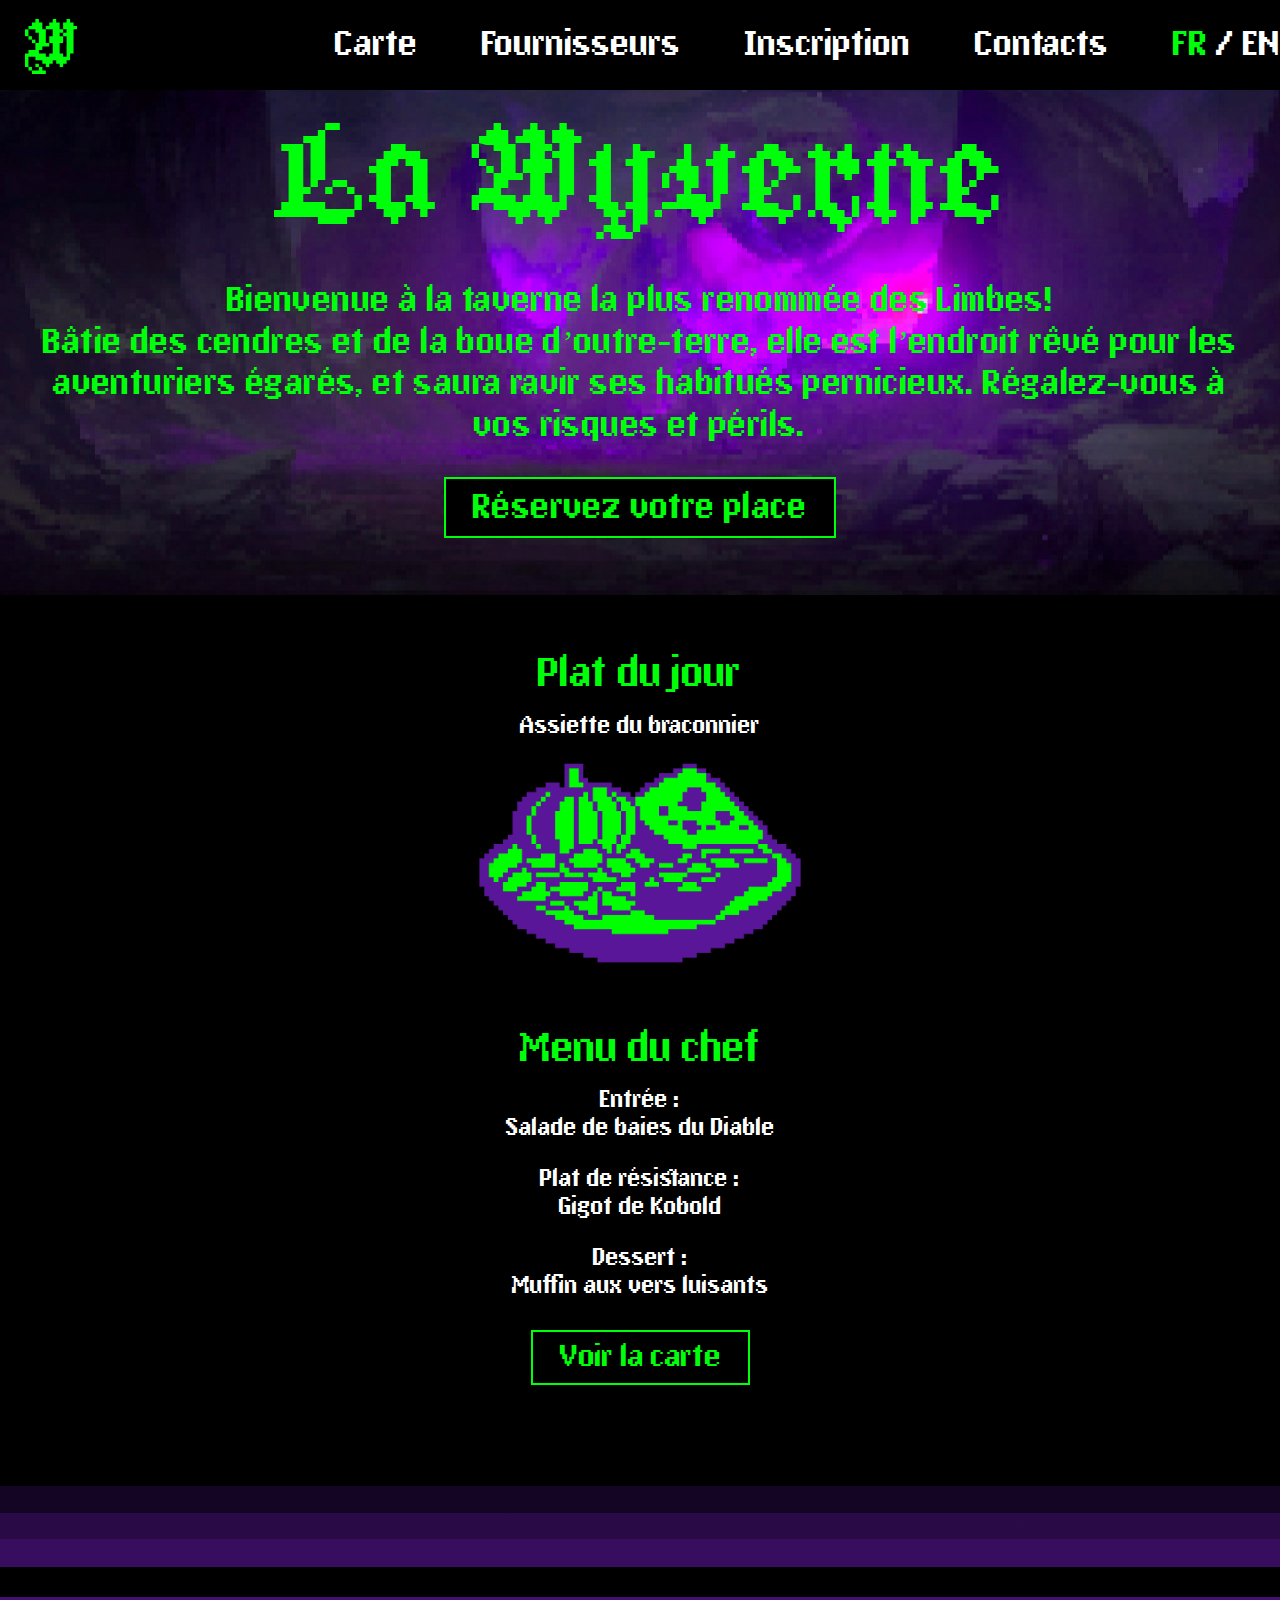
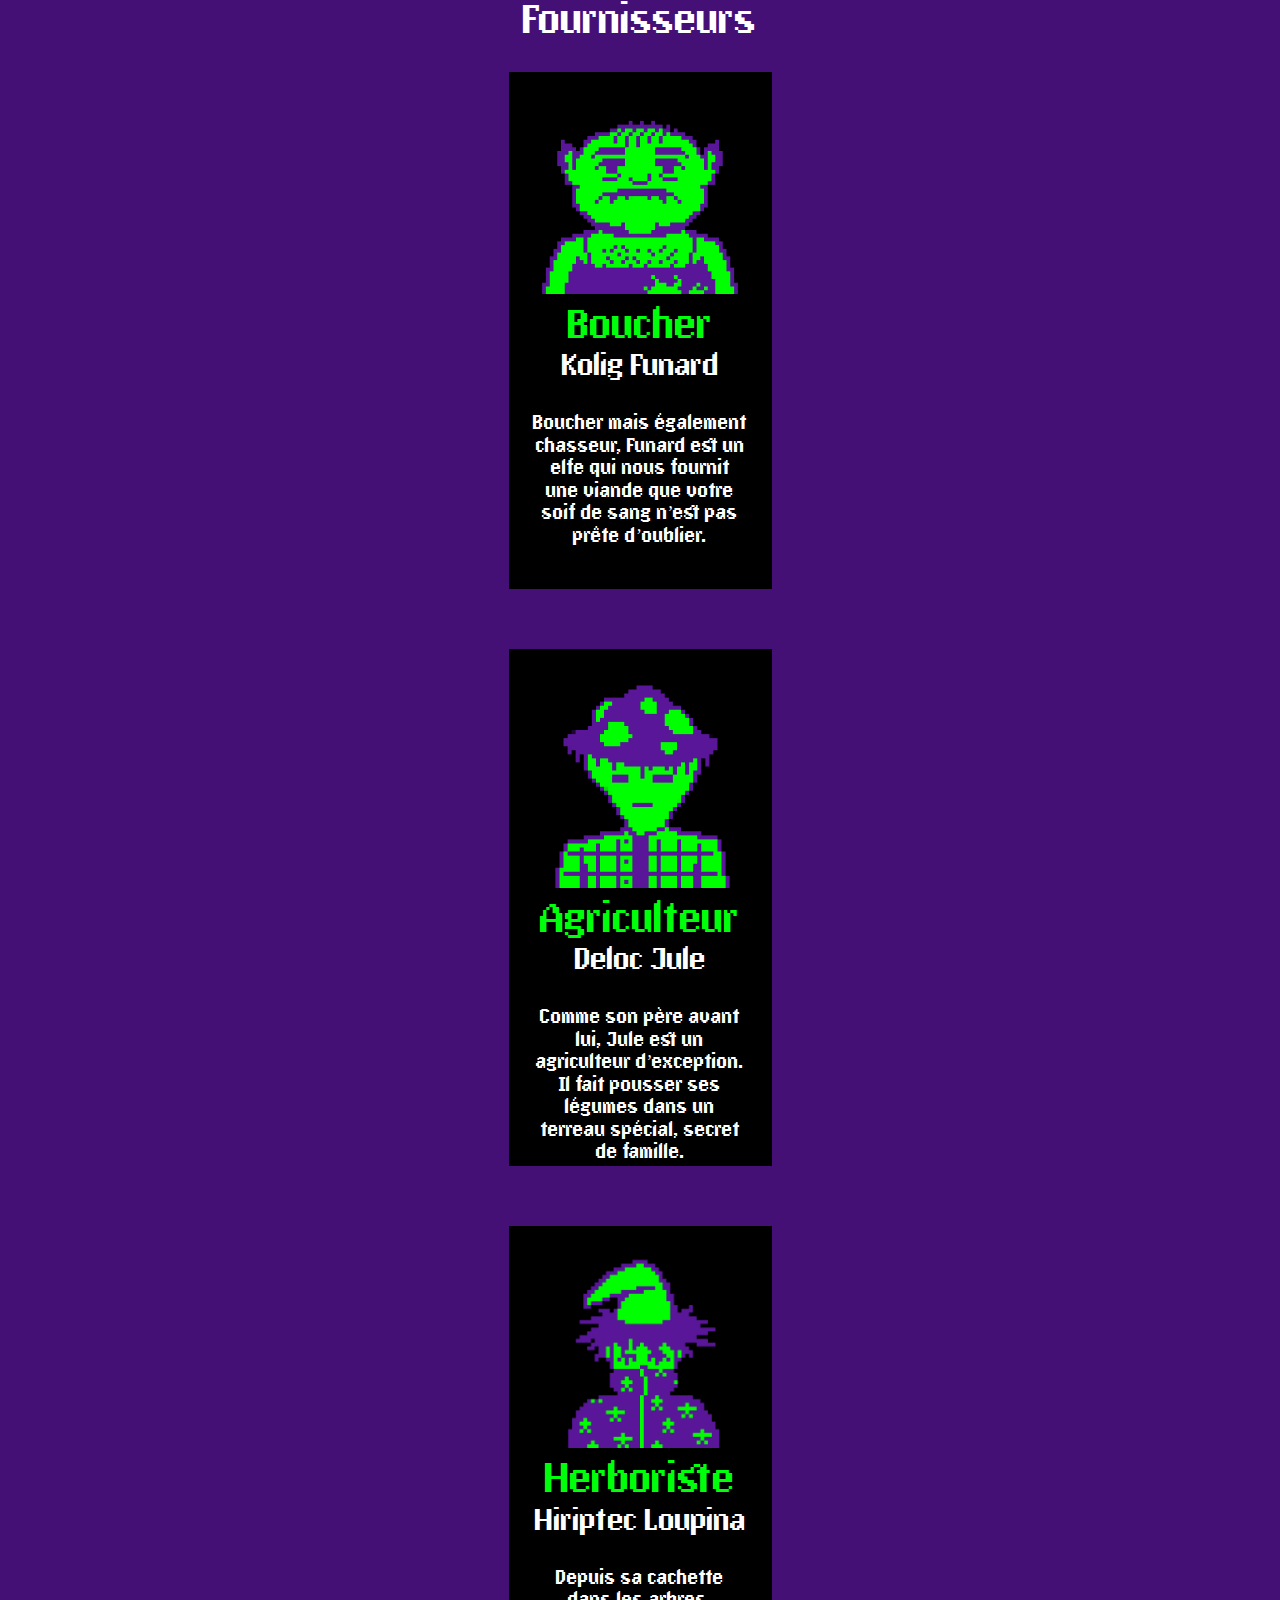
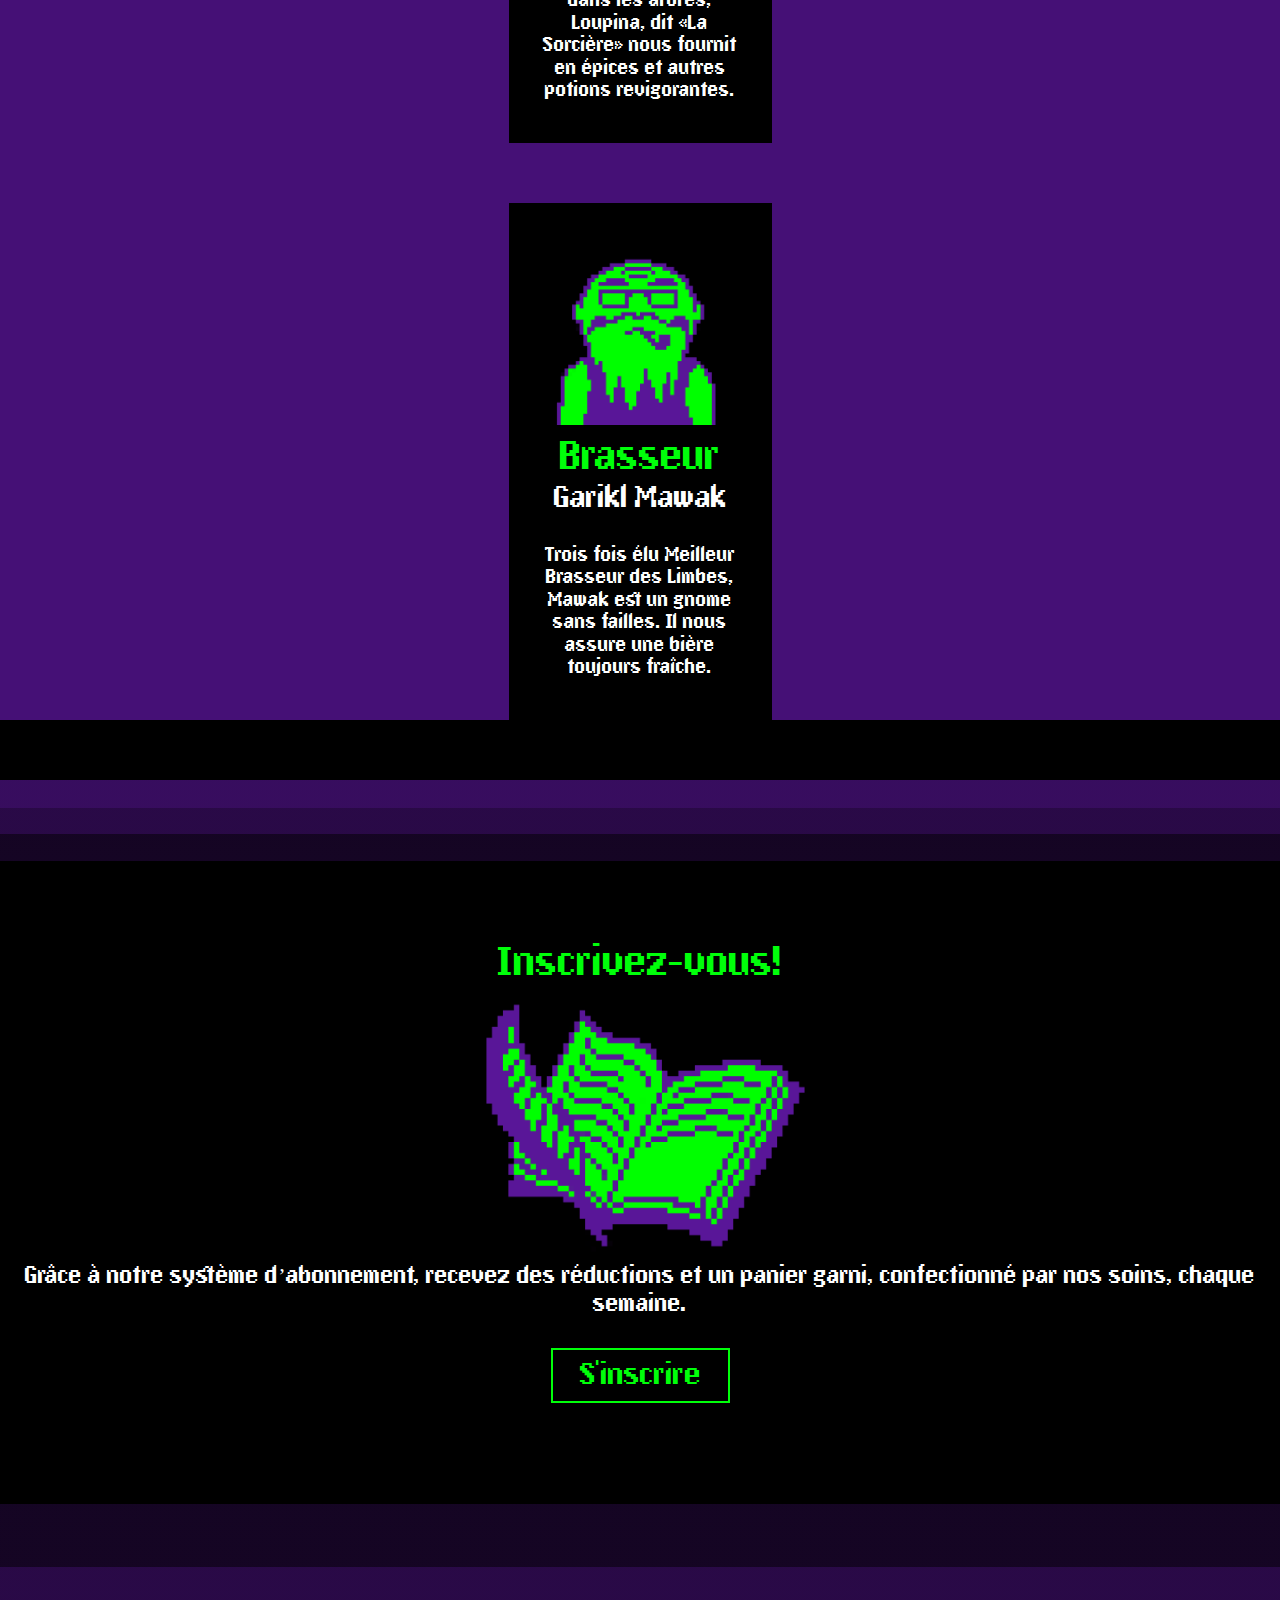
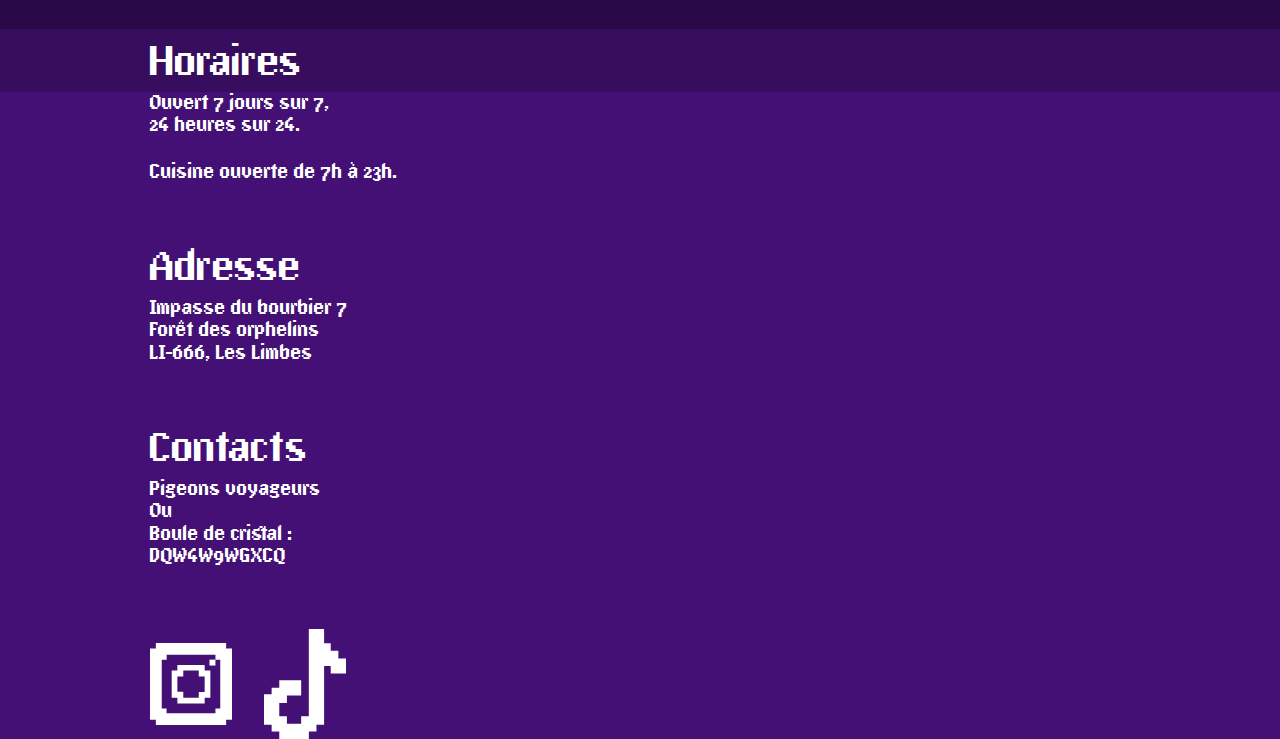
==== index.html @ 4283d89a "Burger menu fonctionnel" ====
<!DOCTYPE html>
<html>
  <head>
    <meta charset="utf-8" />
    <title>La Wyverne</title>
    <link rel="icon" type="image/x-icon" href="img/favicon.png" />
    <meta name="viewport" content="width=device-width, initial-scale=1.0" />
    <link rel="stylesheet" href="css/bootstrap-grid.css" />
    <link rel="stylesheet" href="css/main.css" />
  </head>
  <body>
    <header>
      <div class="bg-nav">
        <div class="container">
          <div class="row">
            <nav>
              <div class="col-12">
                <div class="navbar">
                  <a href=""
                    ><img src="img/logo-wyverne.svg" alt="Logo de La Wyverne"
                  /></a>
                  <div class="nav-desktop">
                    <a class="nav-button" href="#menu">Carte</a>
                    <a class="nav-button" href="#suppliers">Fournisseurs</a>
                    <a class="nav-button" href="#subscription">Inscription</a>
                    <a class="nav-button" href="#contacts">Contacts</a>
                    <p>
                      <a class="language language-fr" href="">FR</a> /
                      <a class="language language-en" href="">EN</a>
                    </p>
                  </div>
                  <div class="burger">
                    <img class="img img-menu" src="img/menu.svg" alt="Menu" />
                  </div>
                  <div class="filter">
                    <div class="menu">
                      <ul>
                        <li><a href="#menu">Carte</a></li>
                        <li><a href="#suppliers">Fournisseurs</a></li>
                        <li><a href="#subscription">Inscription</a></li>
                        <li><a href="#contacts">Contacts</a></li>
                        <li>
                          <p>
                            <a class="language language-fr" href="">FR</a> /
                            <a class="language language-en" href="">EN</a>
                          </p>
                        </li>
                      </ul>
                    </div>
                  </div>
                </div>
              </div>
            </nav>
          </div>
        </div>
      </div>
      <div class="bg-header">
        <div class="container">
          <div class="row">
            <div class="col-12">
              <div class="titlebox">
                <h1>La Wyverne</h1>
                <p>
                  Bienvenue à la taverne la plus renommée des Limbes!<br />
                  Bâtie des cendres et de la boue d’outre-terre, elle est
                  l’endroit rêvé pour les aventuriers égarés, et saura ravir ses
                  habitués pernicieux. Régalez-vous à vos risques et périls.
                </p>
                <div class="button">
                  <p>Réservez votre place</p>
                </div>
              </div>
            </div>
          </div>
        </div>
      </div>
    </header>
    <main>
      <div class="container">
        <div class="row" id="menu">
          <div class="col-12 col-md-6">
            <div class="article article-daily">
              <h2>Plat du jour</h2>
              <p>Assiette du braconnier</p>
              <img src="img/daily-dish.png" alt="Plat du jour" />
            </div>
          </div>
          <div class="col-12 col-md-6">
            <div class="article article-menu">
              <h2>Menu du chef</h2>
              <p class="p-gap">
                Entrée :<br />
                Salade de baies du Diable
              </p>
              <p class="p-gap">
                Plat de résistance :<br />
                Gigot de Kobold
              </p>
              <p>
                Dessert :<br />
                Muffin aux vers luisants
              </p>
              <div class="button">
                <p>Voir la carte</p>
              </div>
            </div>
          </div>
        </div>
      </div>
      <div class="bg-color-degradee"></div>
      <div class="bg-color">
        <div class="row" id="suppliers">
          <h2>Fournisseurs</h2>
          <div class="col-12 col-md-6 col-lg-3">
            <div class="card">
              <img src="img/butcher.png" alt="Kolig le boucher" />
              <h3>Boucher</h3>
              <p class="name">Kolig Funard</p>
              <p>
                Boucher mais également chasseur, Funard est un elfe qui nous
                fournit une viande que votre soif de sang n’est pas prête
                d’oublier.
              </p>
            </div>
          </div>
          <div class="col-12 col-md-6 col-lg-3">
            <div class="card">
              <img src="img/farmer.png" alt="Deloc l'agriculteur" />
              <h3>Agriculteur</h3>
              <p class="name">Deloc Jule</p>
              <p>
                Comme son père avant lui, Jule est un agriculteur d’exception.
                Il fait pousser ses légumes dans un terreau spécial, secret de
                famille.
              </p>
            </div>
          </div>
          <div class="col-12 col-md-6 col-lg-3">
            <div class="card">
              <img src="img/herbalist.png" alt="Hiriptec l'herboriste" />
              <h3>Herboriste</h3>
              <p class="name">Hiriptec Loupina</p>
              <p>
                Depuis sa cachette dans les arbres, Loupina, dit «La Sorcière»
                nous fournit en épices et autres potions revigorantes.
              </p>
            </div>
          </div>
          <div class="col-12 col-md-6 col-lg-3">
            <div class="card">
              <img src="img/brewer.png" alt="Garikl le brasseur" />
              <h3>Brasseur</h3>
              <p class="name">Garikl Mawak</p>
              <p>
                Trois fois élu Meilleur Brasseur des Limbes, Mawak est un gnome
                sans failles. Il nous assure une bière toujours fraîche.
              </p>
            </div>
          </div>
        </div>
      </div>
      <div class="bg-color-degradee-reversed"></div>
      <div class="container">
        <div class="row" id="subscription">
          <div class="col-12">
            <div class="article article-subscription">
              <h2>Inscrivez-vous!</h2>
              <img src="img/book.png" alt="Livre et plume" />
              <p>
                Grâce à notre système d’abonnement, recevez des réductions et un
                panier garni, confectionné par nos soins, chaque semaine.
              </p>
              <div class="button">
                <p>S'inscrire</p>
              </div>
            </div>
          </div>
        </div>
      </div>
    </main>
    <footer>
      <div class="bg-color">
        <div class="row" id="contacts">
          <div class="col-6 col-md-3">
            <h4>Horaires</h4>
            <p class="p-gap">
              Ouvert 7 jours sur 7,<br />
              24 heures sur 24.
            </p>
            <p>Cuisine ouverte de 7h à 23h.</p>
          </div>
          <div class="col-6 col-md-3">
            <h4>Adresse</h4>
            <p>
              Impasse du bourbier 7<br />
              Forêt des orphelins<br />
              LI-666, Les Limbes
            </p>
          </div>
          <div class="col-6 col-md-3">
            <h4>Contacts</h4>
            <p>
              Pigeons voyageurs<br />
              Ou<br />
              Boule de cristal :<br />
              DQW4W9WGXCQ
            </p>
          </div>
          <div class="col-6 col-md-3">
            <a href="https://www.instagram.com/" target="_blank"
              ><img src="img/logo-insta.svg" alt="Instagram"
            /></a>
            <a href="https://www.tiktok.com/" target="_blank"
              ><img src="img/logo-tiktok.svg" alt="Tiktok"
            /></a>
          </div>
        </div>
      </div>
    </footer>
    <script src="js/main.js"></script>
  </body>
</html>
---- css/main.css ----
:root {
  /* Colors */
  --black-color: #000;
  --white-color: #fff;
  --green-color: #00ff0a;
  --purple-color: #451076;
}

* {
  box-sizing: border-box;
  margin: 0;
  padding: 0;
}

.row + .row {
  margin-top: 16px;
}

/* .row > .col,
.row > [class^="col-"] {
  padding-top: 12px;
  padding-bottom: 12px;
  background-color: rgba(86, 61, 124, 0.15);
  border: 1px solid rgba(86, 61, 124, 0.2);
} */

html {
  font-size: 16px;
  scroll-behavior: smooth;
}

@font-face {
  font-family: "gothicpixelsmedium";
  src: url("../fonts/gothicpixels-webfont.eot");
  src: url("../fonts/gothicpixels-webfont.eot?#iefix")
      format("embedded-opentype"),
    url("../fonts/gothicpixels-webfont.woff2") format("woff2"),
    url("../fonts/gothicpixels-webfont.woff") format("woff"),
    url("../fonts/gothicpixels-webfont.ttf") format("truetype");
  font-weight: normal;
  font-style: normal;
}

@font-face {
  font-family: "pixantiquamedium";
  src: url("../fonts/pixantiqua-webfont.eot");
  src: url("../fonts/pixantiqua-webfont.eot?#iefix") format("embedded-opentype"),
    url("../fonts/pixantiqua-webfont.woff2") format("woff2"),
    url("../fonts/pixantiqua-webfont.woff") format("woff"),
    url("../fonts/pixantiqua-webfont.ttf") format("truetype");
  font-weight: normal;
  font-style: normal;
}

body {
  -webkit-font-smoothing: antialiased;
  -moz-osx-font-smoothing: grayscale;
  text-rendering: optimizeLegibility;

  font-size: 1rem;
  line-height: 1.25;
  color: var(--white-color);
  background-color: var(--black-color);
  font-family: "pixantiquamedium", serif;
  padding-top: 67px;
}

a {
  color: inherit;
}

img,
video {
  max-inline-size: 100%;
  block-size: auto;
  vertical-align: middle;
}

.bg-nav {
  background-color: var(--black-color);
  position: fixed;
  top: 0;
  left: 0;
  right: 0;
}

.navbar {
  display: flex;
  flex-flow: row nowrap;
  justify-content: space-between;
  max-height: 94px;
}

nav img {
  height: 50px;
  margin: 19px 25px 14px;
}

.img-menu {
  height: 42px;
}

.nav-desktop {
  display: flex;
  justify-content: space-between;
  margin: 0 0 0 30px;
  padding: 27px 0 0;
}

@media (max-width: 992px) {
  .nav-desktop {
    display: none;
  }
}

.nav-desktop a,
p {
  text-decoration: none;
  font-size: 24px;
}

@media (min-width: 1200px) {
  nav img {
    height: 55px;
  }

  .nav-desktop {
    padding: 25px 0;
  }

  .nav-desktop a,
  p {
    text-decoration: none;
    font-size: 25px;
  }
}

@media (min-width: 1200px) {
  .nav-desktop a,
  p {
    text-decoration: none;
    font-size: 32px;
  }
}

.nav-button {
  margin: 0 64px 0 0;
}

.language-fr {
  color: var(--green-color);
}

.burger {
  position: fixed;
  right: 30px;
}

.burger:hover {
  cursor: pointer;
}

.filter {
  position: fixed;
  top: 0;
  right: 0;
  bottom: 0;
  left: 0;
  width: 100%;
  background-color: rgba(0, 0, 0, 0);
  display: none;
}

.filter.is-active {
  background-color: rgba(0, 0, 0, 0.4);
  display: block;
}

.menu {
  position: fixed;
  top: 30px;
  right: 30px;
  bottom: 350px;
  left: 30px;
  margin: auto;
  padding: 50px 30px 0;
  background: var(--black-color);
  opacity: 0;
  pointer-events: none;
  transition: opacity 0.15s;
  text-align: center;
  width: 300px;
  height: 350px;
  border: 2px solid var(--white-color);
  z-index: 1;
}

.menu.is-active {
  opacity: 1;
  pointer-events: auto;
}

.menu a {
  font-size: 20px;
  text-decoration: none;
}

ul {
  list-style: none;
}

li {
  margin: 20px 0;
}

@media (min-width: 768px) {
  .menu {
    padding: 35px 30px 0;
    width: 400px;
    height: 350px;
  }

  .menu a {
    font-size: 25px;
    text-decoration: none;
  }
}

.bg-header {
  background-image: url(../img/bg-header.jpg);
  background-repeat: no-repeat;
  background-size: cover;
  background-position: center;
}

.titlebox {
  padding: 42px 0 57px;
}

h1 {
  font-family: "gothicpixelsmedium", serif;
  text-align: center;
  font-size: 52px;
  color: var(--green-color);
  font-weight: 500;
}

@media (min-width: 992px) {
  .img-menu {
    display: none;
  }

  h1 {
    font-size: 78px;
  }

  .filter {
    opacity: 0;
  }
}

.titlebox p {
  text-align: center;
  font-size: 16px;
  color: var(--green-color);
  line-height: 130%;
  letter-spacing: 0.4px;
  margin: 25px 34px 30px;
}

.button {
  border: 2px solid var(--green-color);
  background: var(--black-color);
  max-width: fit-content;
  margin: auto;
  padding: 7px 16px;
}

.button p {
  color: var(--green-color);
  font-size: 18px;
  text-align: center;
  margin: 0;
}

main {
  background-color: var(--black-color);
}

h2 {
  text-align: center;
  color: var(--green-color);
  font-size: 22px;
  font-weight: 500;
  margin: 55px 0 15px;
}

main p {
  text-align: center;
  color: var(--white-color);
  font-size: 16px;
}

.p-gap {
  margin: 0 0 22px;
}

main img {
  max-width: 229px;
}

.article {
  display: flex;
  flex-flow: column nowrap;
  align-items: center;
}

.article img {
  margin: 16px 0 0;
}

.article .button {
  margin: 30px 0 101px;
}

@media (min-width: 1200px) {
  main p {
    font-size: 30px;
  }

  .p-gap {
    margin: 0 0 30px;
  }

  .article img {
    max-width: 421px;
  }

  .button {
    padding: 10px 30px;
  }

  .button p {
    font-size: 35px;
  }
}

@media (min-width: 992px) {
  main p {
    font-size: 22px;
  }

  .titlebox p {
    font-size: 24px;
  }

  .p-gap {
    margin: 0 0 24px;
  }

  .article img {
    max-width: 340px;
  }

  .button {
    padding: 8px 27px;
  }

  .button p {
    font-size: 28px;
  }

  h2 {
    font-size: 29px;
  }
}

.bg-color {
  background-color: var(--purple-color);
  padding: 0 52px 0;
}

.bg-color-degradee {
  height: 81px;
  background: rgb(69, 16, 118);
  background: linear-gradient(
    180deg,
    rgba(69, 16, 118, 0.30434782608695654) 0%,
    rgba(69, 16, 118, 0.29977116704805495) 33%,
    rgba(69, 16, 118, 0.6018306636155606) 33%,
    rgba(69, 16, 118, 0.5995423340961099) 66%,
    rgba(69, 16, 118, 0.7986270022883295) 66%,
    rgba(69, 16, 118, 0.8009153318077803) 100%
  );
}

.bg-color-degradee-reversed {
  height: 81px;
  background: rgb(69, 16, 118);
  background: linear-gradient(
    0deg,
    rgba(69, 16, 118, 0.30434782608695654) 0%,
    rgba(69, 16, 118, 0.29977116704805495) 33%,
    rgba(69, 16, 118, 0.6018306636155606) 33%,
    rgba(69, 16, 118, 0.5995423340961099) 66%,
    rgba(69, 16, 118, 0.7986270022883295) 66%,
    rgba(69, 16, 118, 0.8009153318077803) 100%
  );
}

.bg-color h2 {
  color: var(--white-color);
  margin: 30px 0 27px;
}

@media (min-width: 1200px) {
  h1 {
    font-size: 117px;
  }

  .titlebox p {
    font-size: 32px;
  }

  h2 {
    font-size: 38px;
  }
}

h3 {
  color: var(--green-color);
  font-size: 26px;
  font-weight: 500;
  margin: 8px 0 0;
}

.card {
  background-color: var(--black-color);
  display: flex;
  flex-flow: column nowrap;
  align-items: center;
  padding: 0 35px 30px;
  margin: auto;
  margin-bottom: 60px;
  width: 286px;
  height: 363px;
  height: calc(100% - 60px);
}

.card img {
  max-width: 172px;
}

.card p {
  font-size: 13px;
  margin: 8px 0 0;
}

.card .name {
  font-size: 22px;
}

@media (min-width: 992px) {
  .card {
    width: 232px;
    height: 478px;
    padding: 0 24px 30px;
  }

  .card img {
    max-width: 192px;
  }

  .card p {
    font-size: 16px;
  }

  h3 {
    font-size: 32px;
  }

  .card .name {
    font-size: 24px;
    margin: 0 0 10px;
  }
}

@media (min-width: 1200px) {
  .card {
    width: 263px;
    height: 517px;
    padding: 0 24px 30px;
  }

  .card img {
    max-width: 218px;
  }

  .card p {
    font-size: 18px;
  }

  h3 {
    font-size: 38px;
  }

  .card .name {
    font-size: 28px;
    margin: 0 0 20px;
  }
}

.article-subscription h2 {
  margin: 78px 0 8px;
}

.article-subscription img {
  margin: 0 0 6px;
}

.article-subscription {
  padding: 0 25px 0;
}

footer .bg-color {
  background: rgb(69, 16, 118);
  background: linear-gradient(
    180deg,
    rgba(69, 16, 118, 0.3) 0%,
    rgba(69, 16, 118, 0.3) 7.5%,
    rgba(69, 16, 118, 0.6) 7.5%,
    rgba(69, 16, 118, 0.6) 15%,
    rgba(69, 16, 118, 0.8) 15%,
    rgba(69, 16, 118, 0.8) 22.5%,
    rgba(69, 16, 118, 1) 22.5%,
    rgba(69, 16, 118, 1) 100%
  );
  padding: 135px 25px 0;
}

h4 {
  font-size: 22px;
  font-weight: 500;
  margin: 0 0 5px;
}

footer p {
  font-size: 13px;
  margin: 0 0 61px;
}

footer img {
  max-width: 50px;
  margin: 0 22px 0 0;
}

@media (min-width: 992px) {
  h4 {
    font-size: 26px;
  }

  footer p {
    font-size: 16px;
  }

  footer img {
    max-width: 65px;
  }

  footer .bg-color {
    padding: 135px 80px 0 120px;
  }
}

@media (min-width: 1200px) {
  h4 {
    font-size: 38px;
  }

  footer p {
    font-size: 18px;
  }

  footer img {
    max-width: 82px;
    margin: 0 28px 0 0;
  }

  footer .bg-color {
    padding: 135px 80px 0 150px;
  }
}
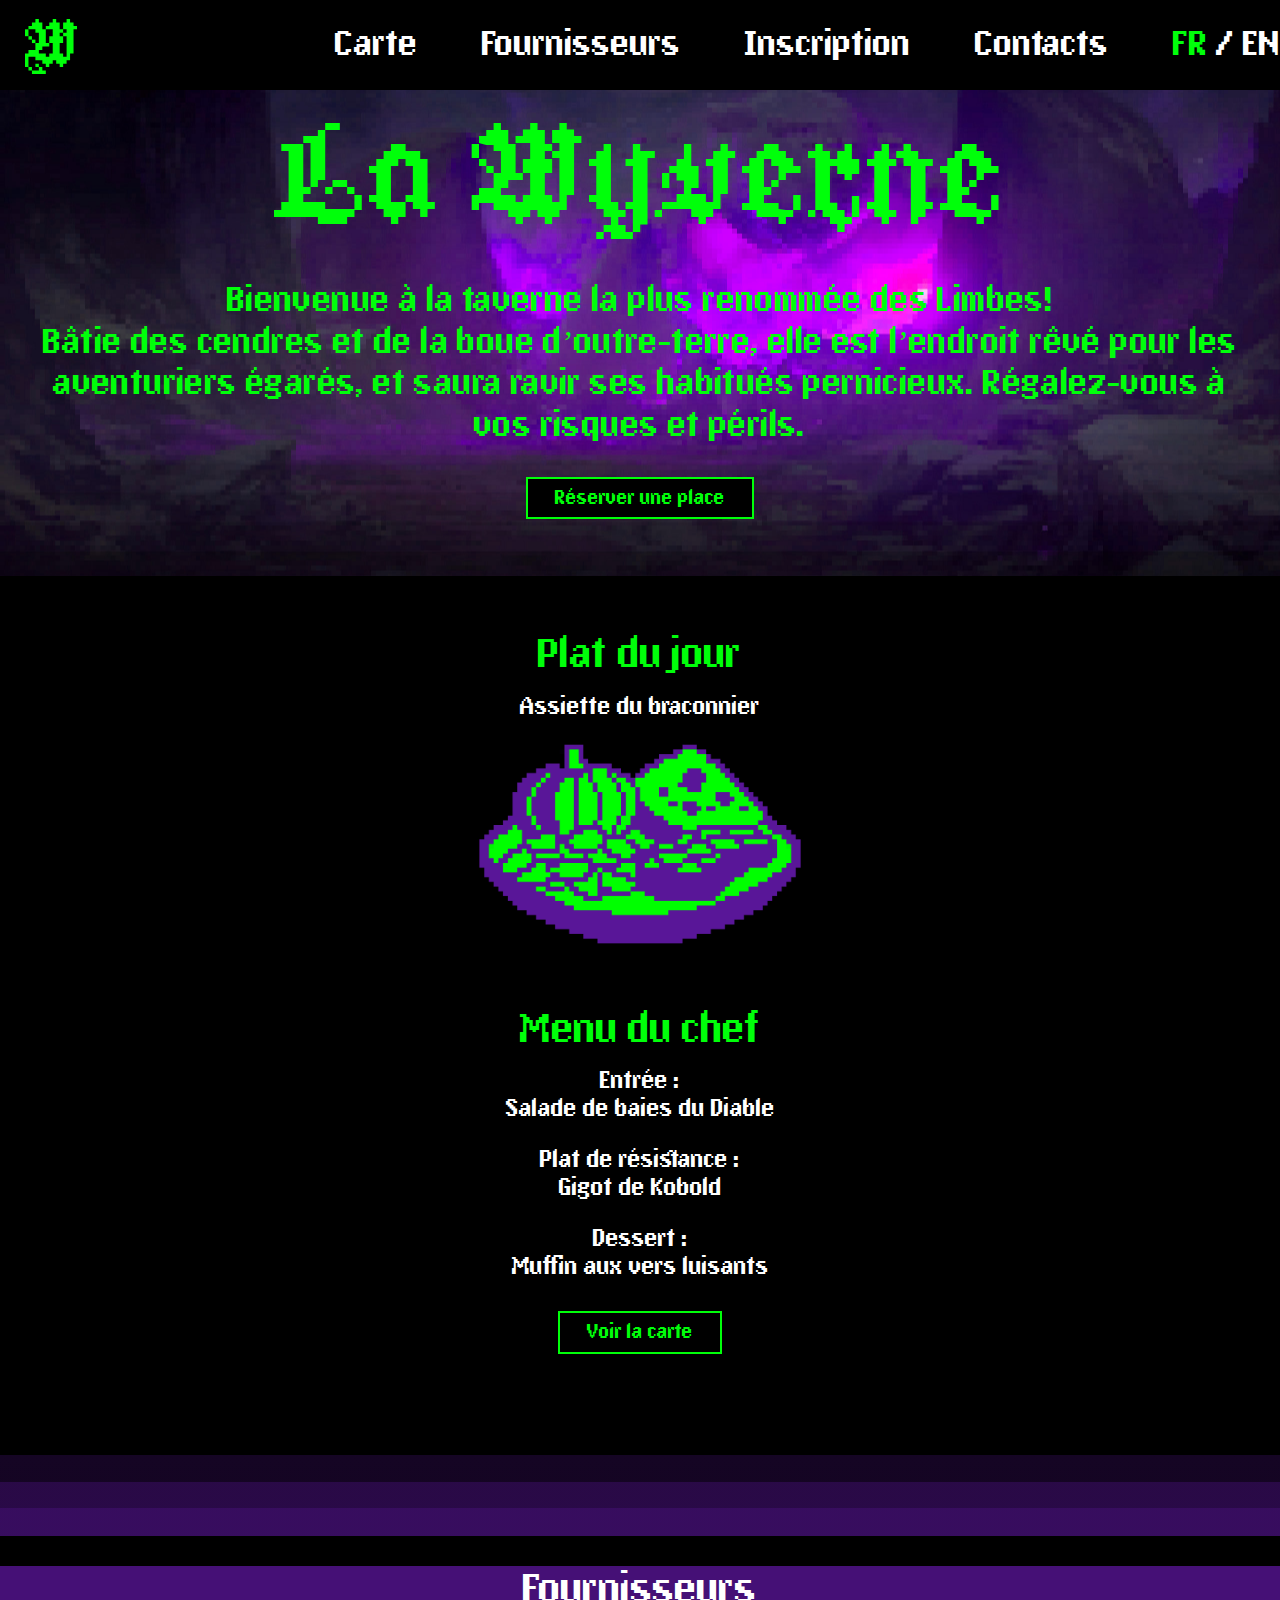
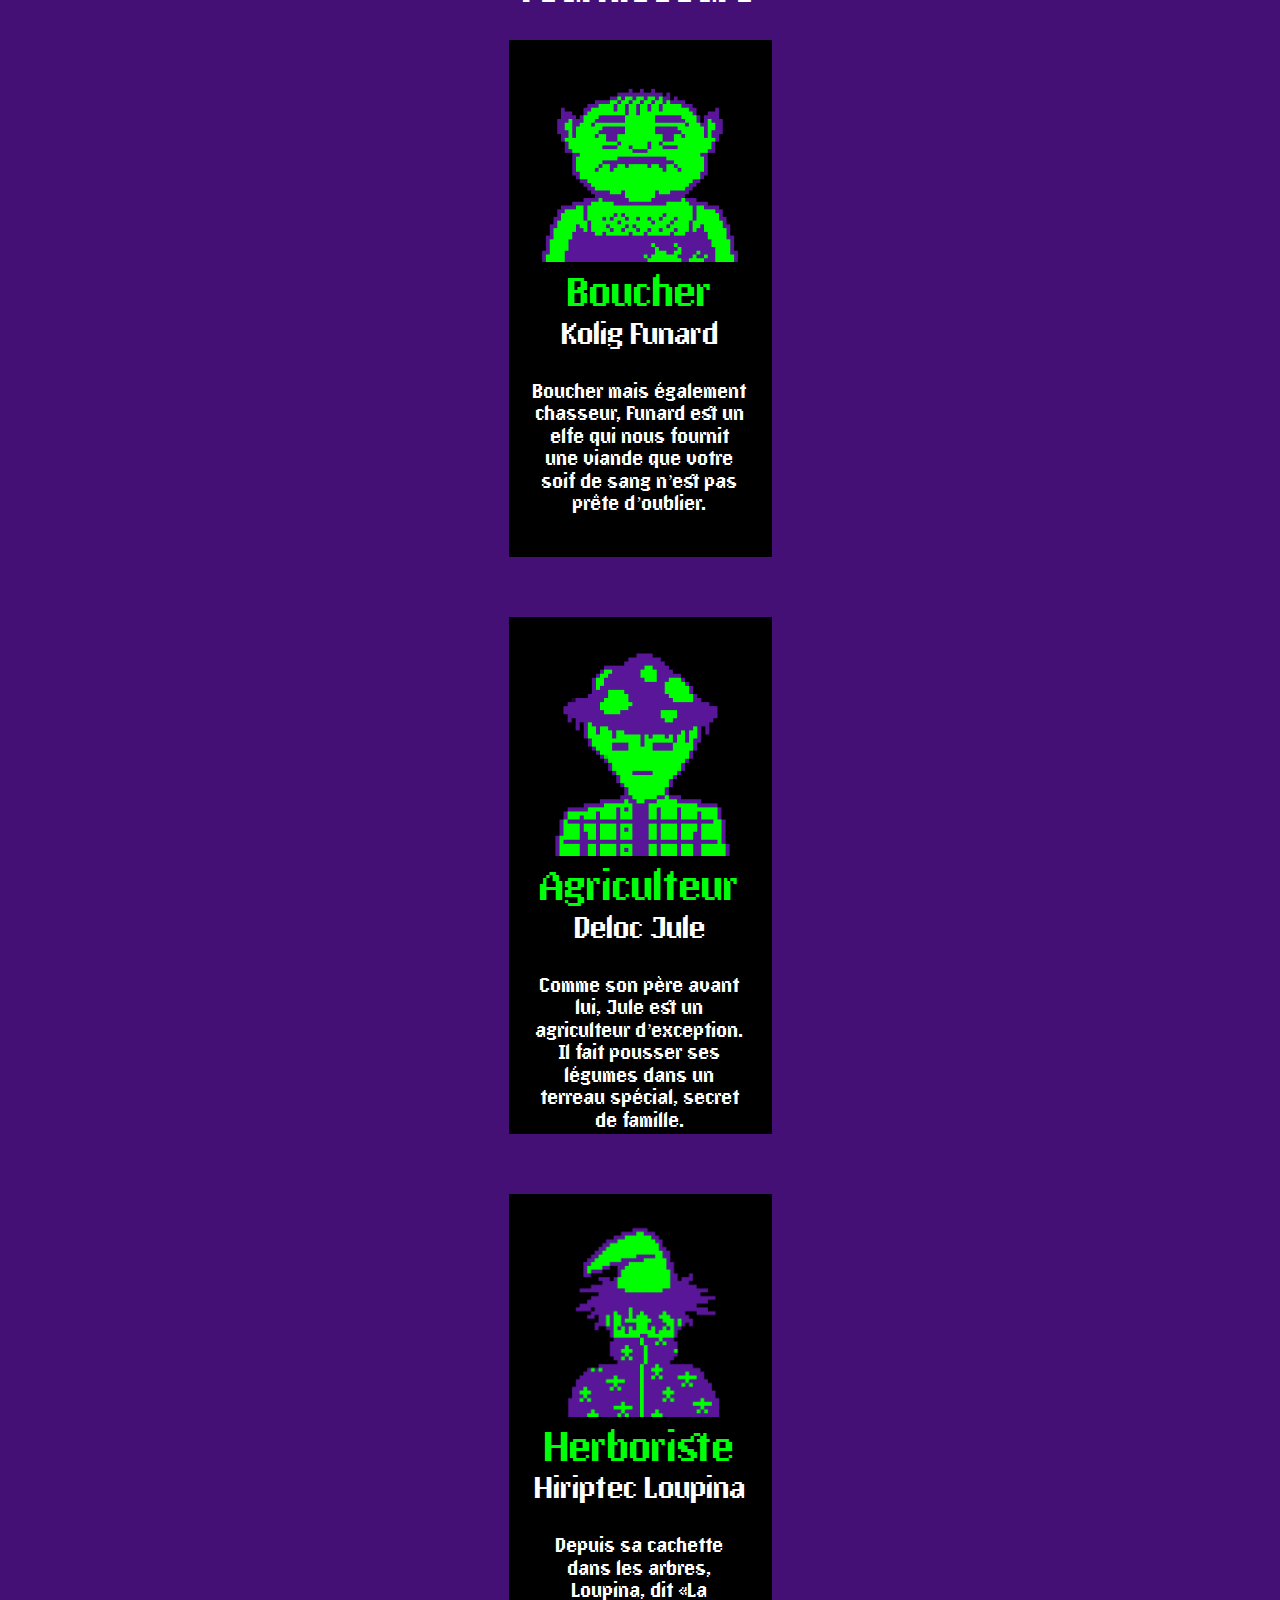
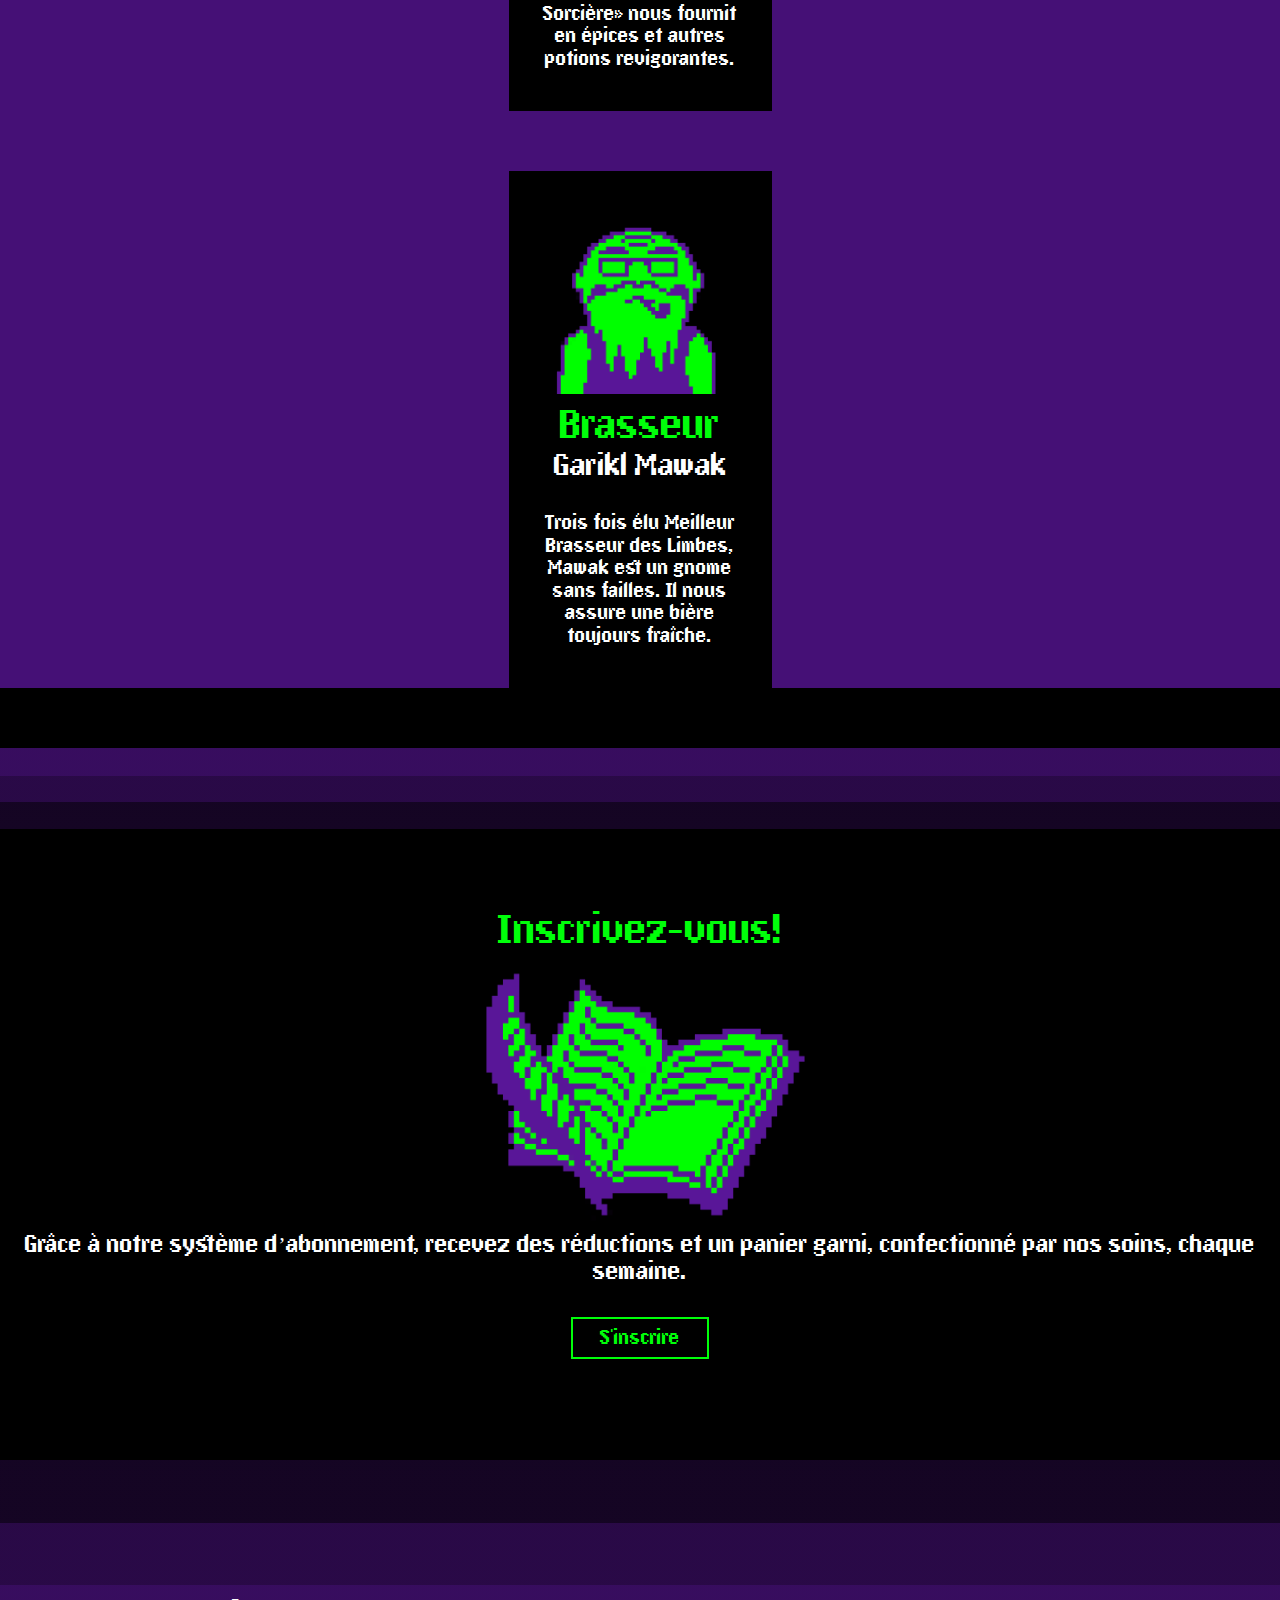
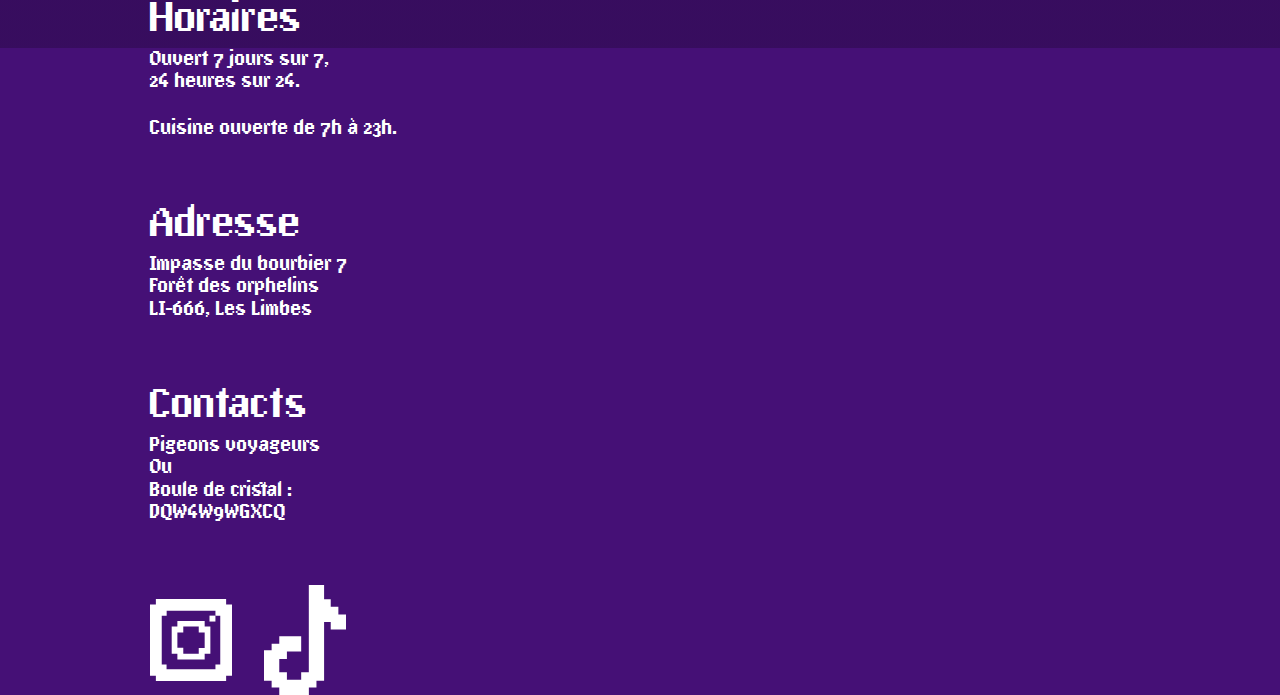
==== commit 283cd3c9: "page de maintenance" ====
--- a/index.html
+++ b/index.html
@@ -25,8 +25,10 @@
                     <a class="nav-button" href="#subscription">Inscription</a>
                     <a class="nav-button" href="#contacts">Contacts</a>
                     <p>
-                      <a class="language language-fr" href="">FR</a> /
-                      <a class="language language-en" href="">EN</a>
+                      <a class="language language-fr" href="index.html">FR</a> /
+                      <a class="language language-en" href="index-en.html"
+                        >EN</a
+                      >
                     </p>
                   </div>
                   <div class="burger">
@@ -41,8 +43,13 @@
                         <li><a href="#contacts">Contacts</a></li>
                         <li>
                           <p>
-                            <a class="language language-fr" href="">FR</a> /
-                            <a class="language language-en" href="">EN</a>
+                            <a class="language language-fr" href="index.html"
+                              >FR</a
+                            >
+                            /
+                            <a class="language language-en" href="index-en.html"
+                              >EN</a
+                            >
                           </p>
                         </li>
                       </ul>
@@ -66,9 +73,7 @@
                   l’endroit rêvé pour les aventuriers égarés, et saura ravir ses
                   habitués pernicieux. Régalez-vous à vos risques et périls.
                 </p>
-                <div class="button">
-                  <p>Réservez votre place</p>
-                </div>
+                <a href="maintenance.html" class="button">Réserver une place</a>
               </div>
             </div>
           </div>
@@ -100,9 +105,7 @@
                 Dessert :<br />
                 Muffin aux vers luisants
               </p>
-              <div class="button">
-                <p>Voir la carte</p>
-              </div>
+              <a href="maintenance.html" class="button">Voir la carte</a>
             </div>
           </div>
         </div>
@@ -170,9 +173,7 @@
                 Grâce à notre système d’abonnement, recevez des réductions et un
                 panier garni, confectionné par nos soins, chaque semaine.
               </p>
-              <div class="button">
-                <p>S'inscrire</p>
-              </div>
+              <a href="maintenance.html" class="button">S'inscrire</a>
             </div>
           </div>
         </div>
--- a/css/main.css
+++ b/css/main.css
@@ -180,7 +180,7 @@
   position: fixed;
   top: 30px;
   right: 30px;
-  bottom: 350px;
+  bottom: 200px;
   left: 30px;
   margin: auto;
   padding: 50px 30px 0;
@@ -203,6 +203,11 @@
 .menu a {
   font-size: 20px;
   text-decoration: none;
+  display: block;
+}
+
+.menu .language {
+  display: inline;
 }
 
 ul {
@@ -274,13 +279,11 @@
   max-width: fit-content;
   margin: auto;
   padding: 7px 16px;
-}
-
-.button p {
   color: var(--green-color);
   font-size: 18px;
   text-align: center;
-  margin: 0;
+  display: block;
+  text-decoration: none;
 }
 
 main {
@@ -590,3 +593,18 @@
     padding: 135px 80px 0 150px;
   }
 }
+
+.maintenance {
+  display: flex;
+  flex-direction: column;
+  align-items: center;
+}
+
+.maintenance h2 {
+  color: var(--white-color);
+  margin: 25px 0 30px 0;
+}
+
+.maintenance img {
+  max-width: 130px;
+}
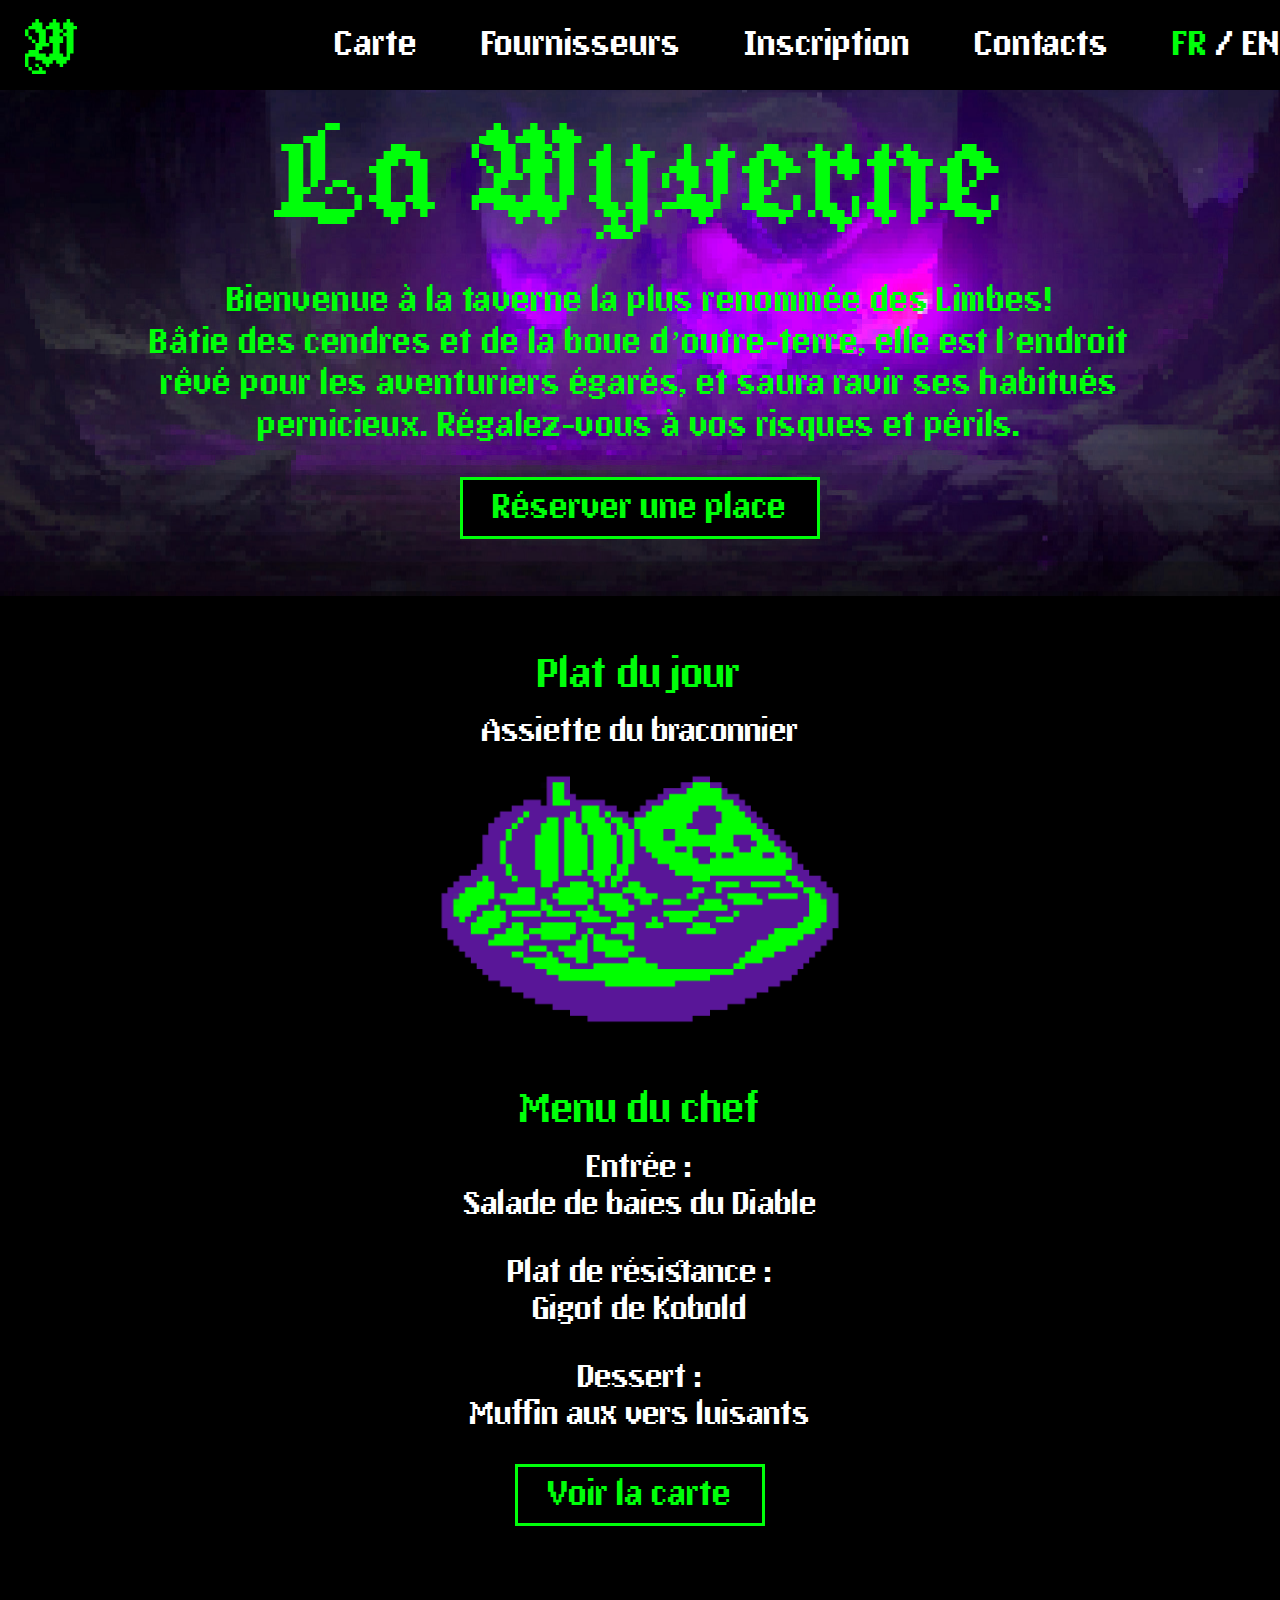
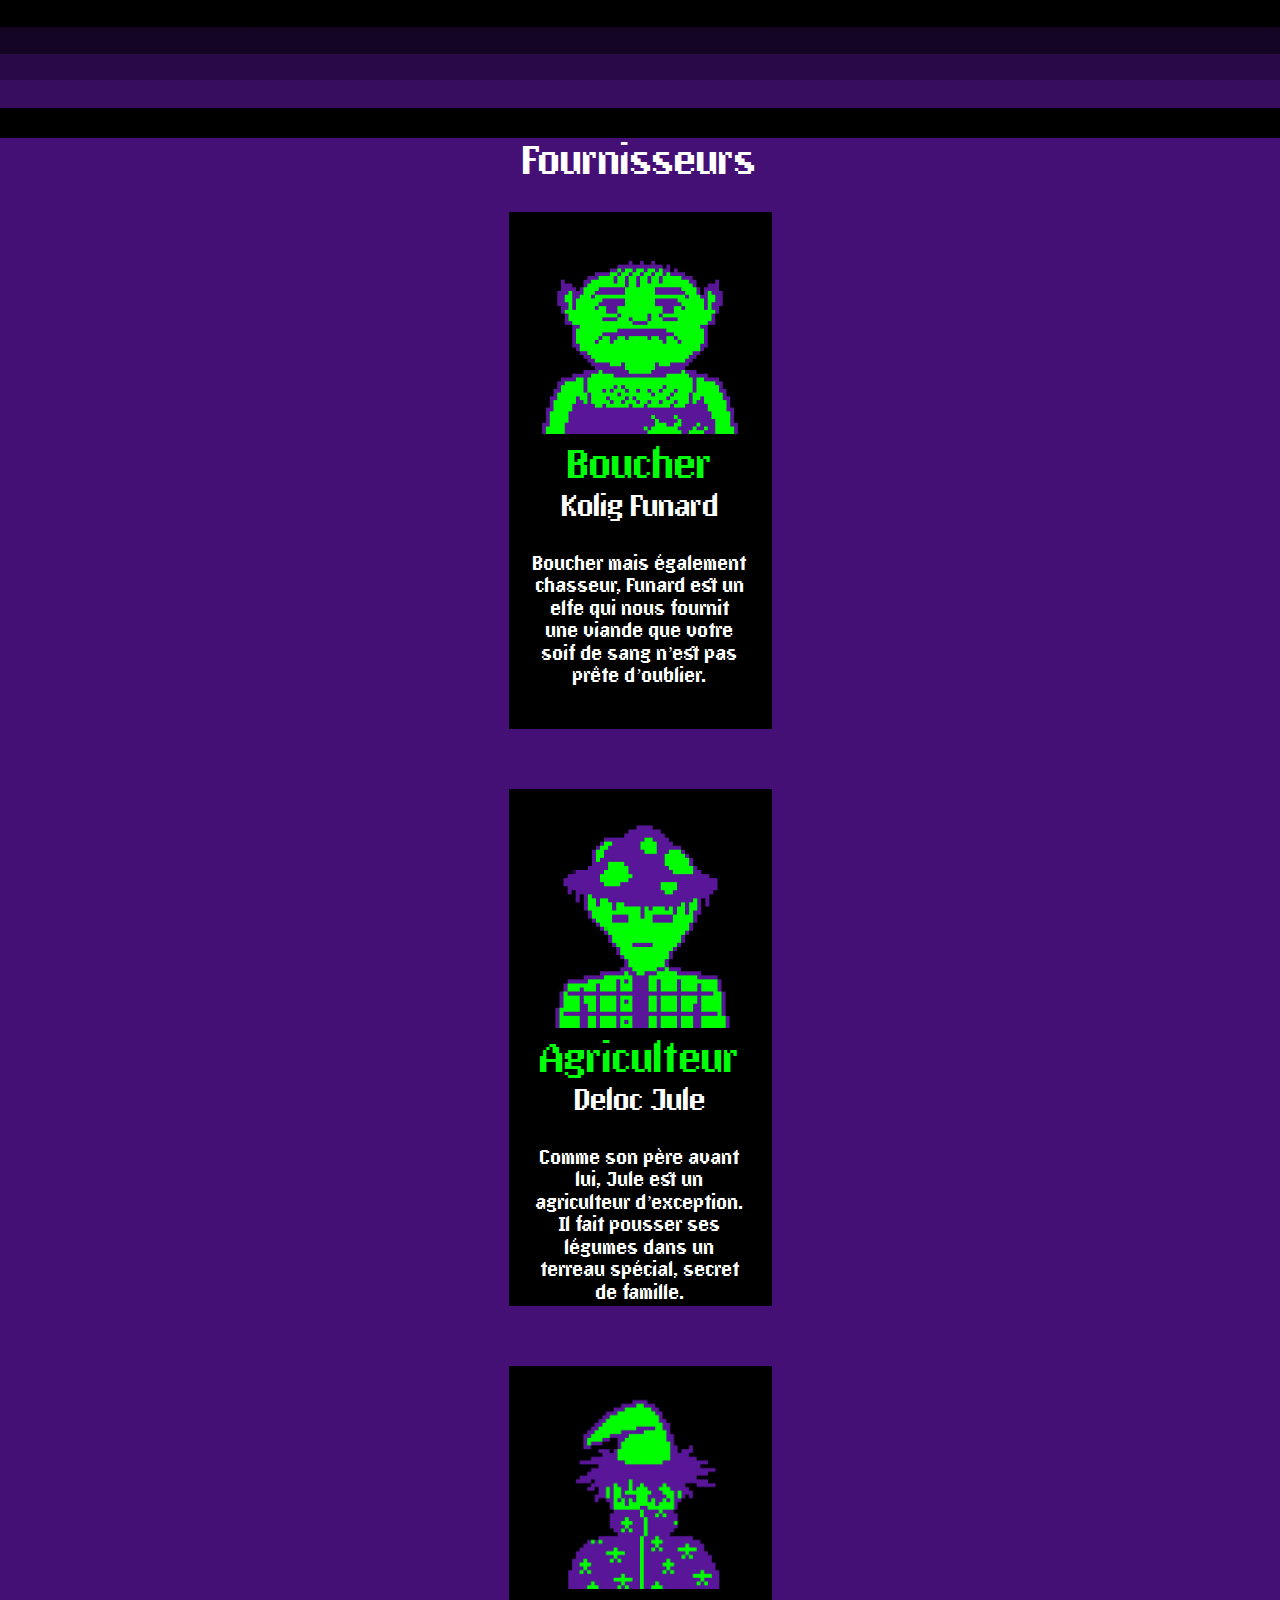
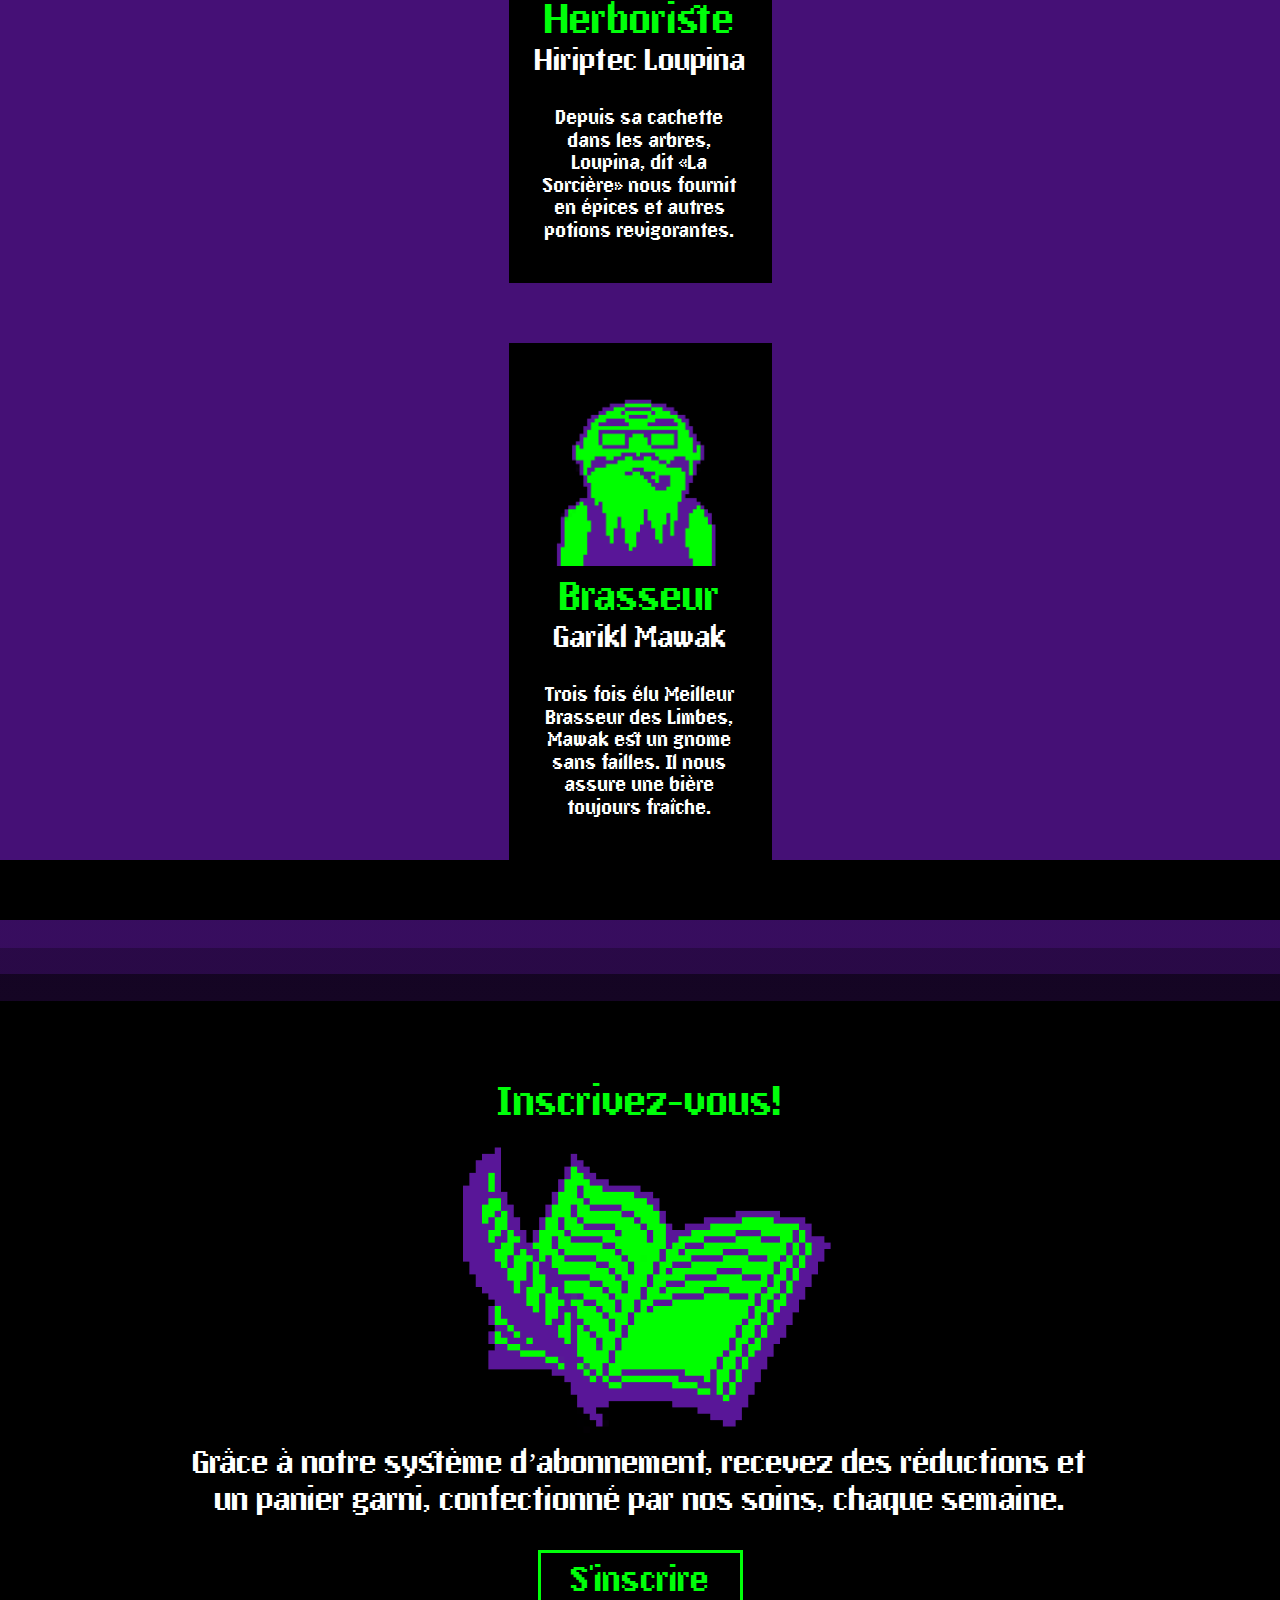
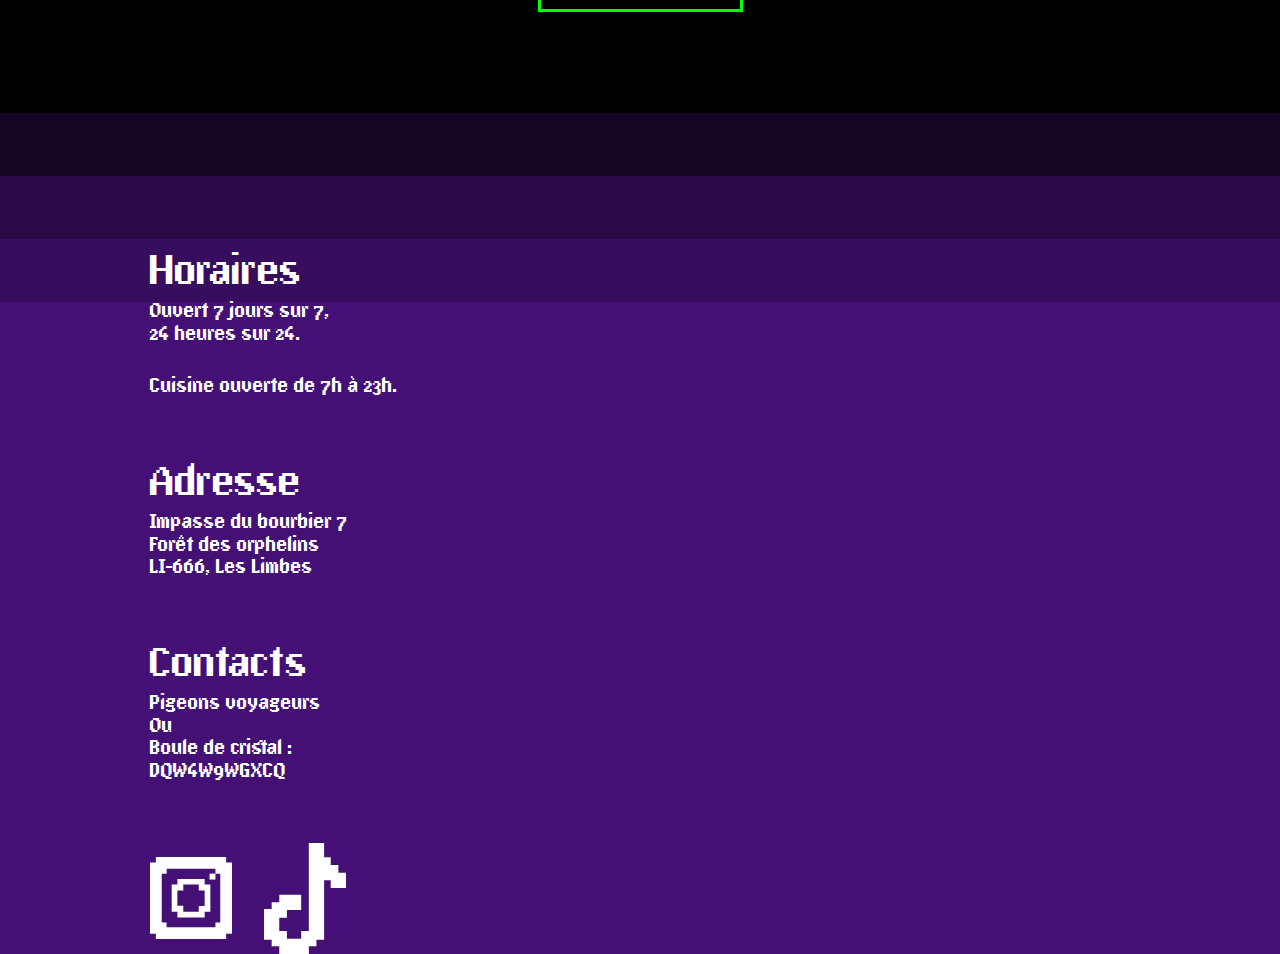
==== commit 1da9c1fb: "hover (animations, couleurs...)" ====
--- a/index.html
+++ b/index.html
@@ -9,6 +9,7 @@
     <link rel="stylesheet" href="css/main.css" />
   </head>
   <body>
+    <audio src="sound/wyverne-music-opening.mp3"></audio>
     <header>
       <div class="bg-nav">
         <div class="container">
--- a/css/main.css
+++ b/css/main.css
@@ -79,6 +79,7 @@
 .bg-nav {
   background-color: var(--black-color);
   position: fixed;
+  z-index: 2;
   top: 0;
   left: 0;
   right: 0;
@@ -117,6 +118,10 @@
 p {
   text-decoration: none;
   font-size: 24px;
+}
+
+a:hover {
+  color: var(--green-color);
 }
 
 @media (min-width: 1200px) {
@@ -192,7 +197,6 @@
   width: 300px;
   height: 350px;
   border: 2px solid var(--white-color);
-  z-index: 1;
 }
 
 .menu.is-active {
@@ -286,6 +290,11 @@
   text-decoration: none;
 }
 
+.button:hover {
+  color: var(--white-color);
+  border: 2px solid var(--white-color);
+}
+
 main {
   background-color: var(--black-color);
 }
@@ -326,6 +335,34 @@
   margin: 30px 0 101px;
 }
 
+@media (min-width: 992px) {
+  main p {
+    font-size: 22px;
+  }
+
+  .titlebox p {
+    font-size: 24px;
+  }
+
+  .p-gap {
+    margin: 0 0 24px;
+  }
+
+  .article img {
+    max-width: 340px;
+  }
+
+  .button {
+    font-size: 35px;
+    padding: 10px 25px;
+    font-size: 28px;
+  }
+
+  h2 {
+    font-size: 29px;
+  }
+}
+
 @media (min-width: 1200px) {
   main p {
     font-size: 30px;
@@ -335,46 +372,24 @@
     margin: 0 0 30px;
   }
 
+  .titlebox p {
+    padding: 0 80px 0;
+  }
+
   .article img {
     max-width: 421px;
   }
 
   .button {
-    padding: 10px 30px;
-  }
-
-  .button p {
+    border: 3px solid var(--green-color);
     font-size: 35px;
-  }
-}
-
-@media (min-width: 992px) {
-  main p {
-    font-size: 22px;
-  }
-
-  .titlebox p {
-    font-size: 24px;
-  }
-
-  .p-gap {
-    margin: 0 0 24px;
-  }
-
-  .article img {
-    max-width: 340px;
-  }
-
-  .button {
-    padding: 8px 27px;
-  }
-
-  .button p {
-    font-size: 28px;
-  }
-
-  h2 {
-    font-size: 29px;
+    padding: 8px 30px;
+    font-size: 32px;
+  }
+
+  .button:hover {
+    color: var(--white-color);
+    border: 3px solid var(--white-color);
   }
 }
 
@@ -448,6 +463,7 @@
   width: 286px;
   height: 363px;
   height: calc(100% - 60px);
+  transition: 200ms ease-in-out;
 }
 
 .card img {
@@ -461,6 +477,10 @@
 
 .card .name {
   font-size: 22px;
+}
+
+.card:hover {
+  transform: scale(112%);
 }
 
 @media (min-width: 992px) {
@@ -555,6 +575,11 @@
 footer img {
   max-width: 50px;
   margin: 0 22px 0 0;
+  transition: 200ms ease-in-out;
+}
+
+footer img:hover {
+  transform: scale(115%);
 }
 
 @media (min-width: 992px) {
@@ -572,6 +597,10 @@
 
   footer .bg-color {
     padding: 135px 80px 0 120px;
+  }
+
+  .article-subscription p {
+    padding: 0 150px 0;
   }
 }
 
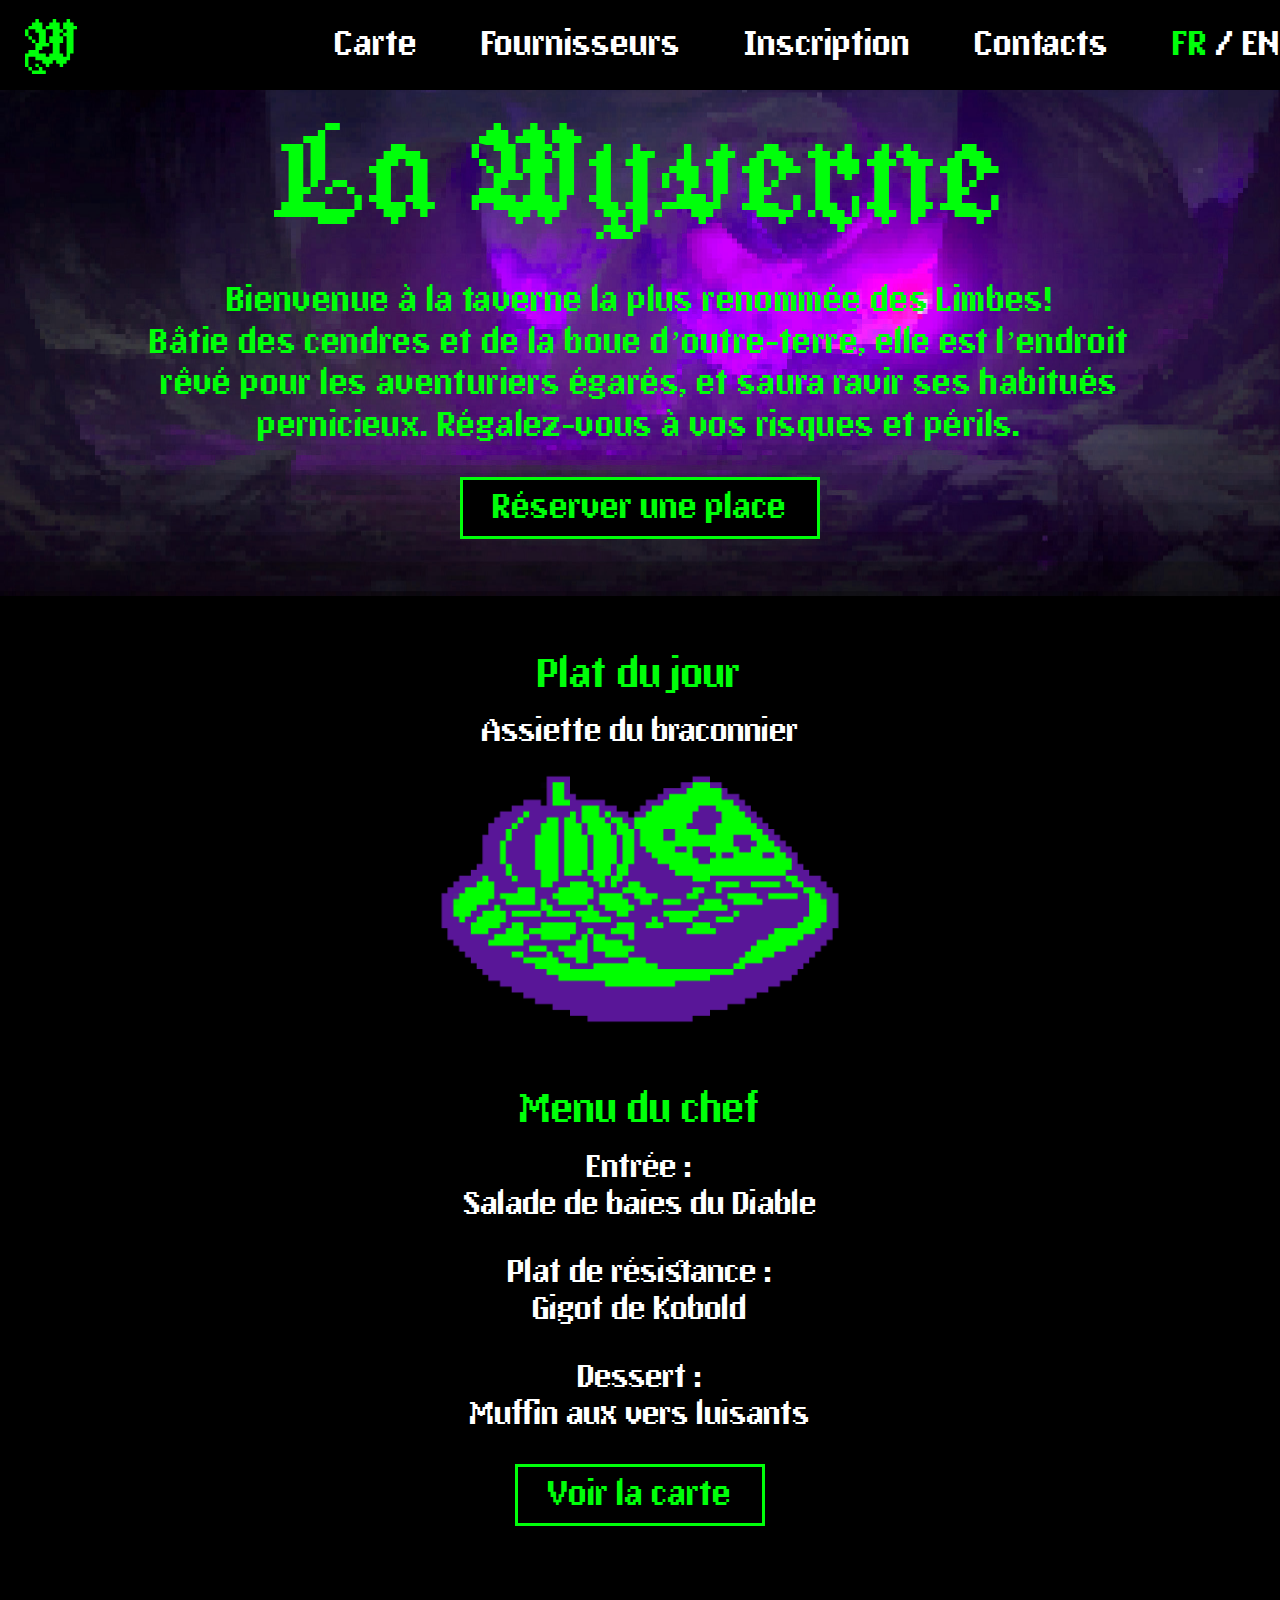
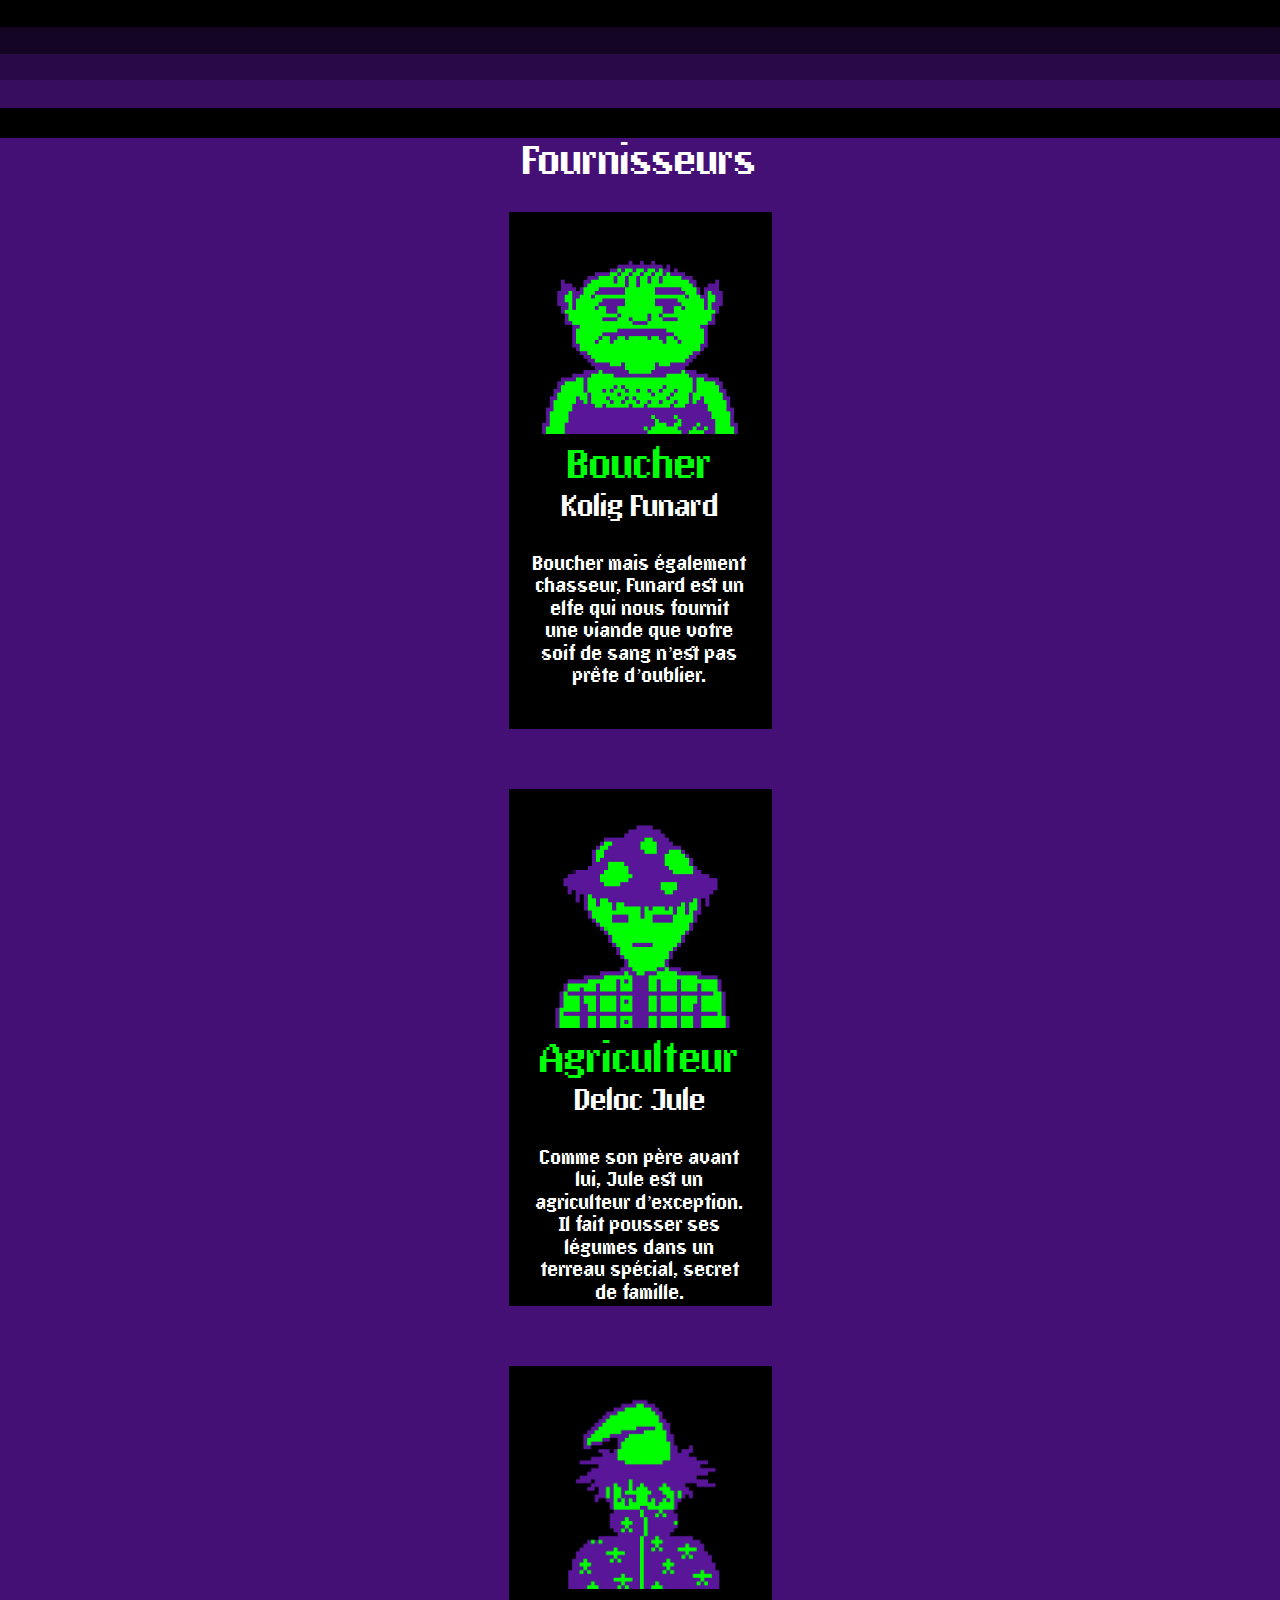
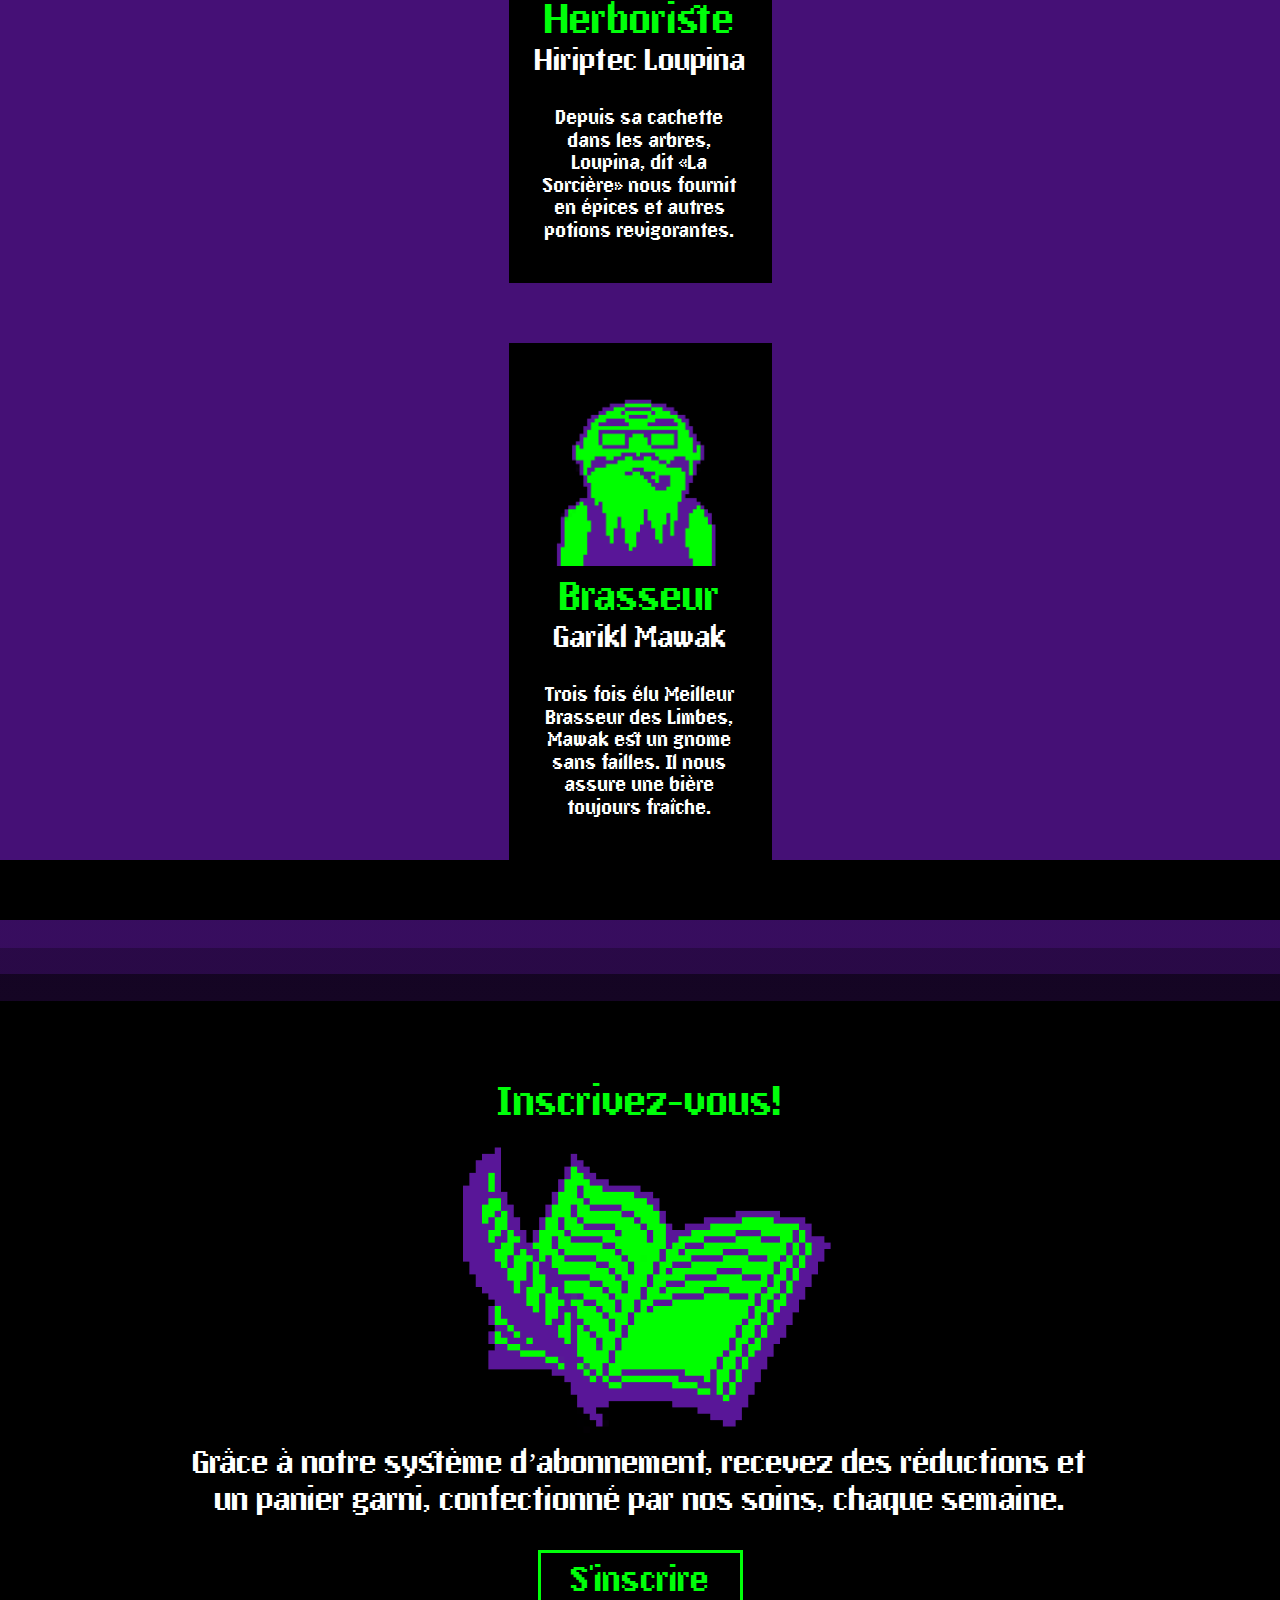
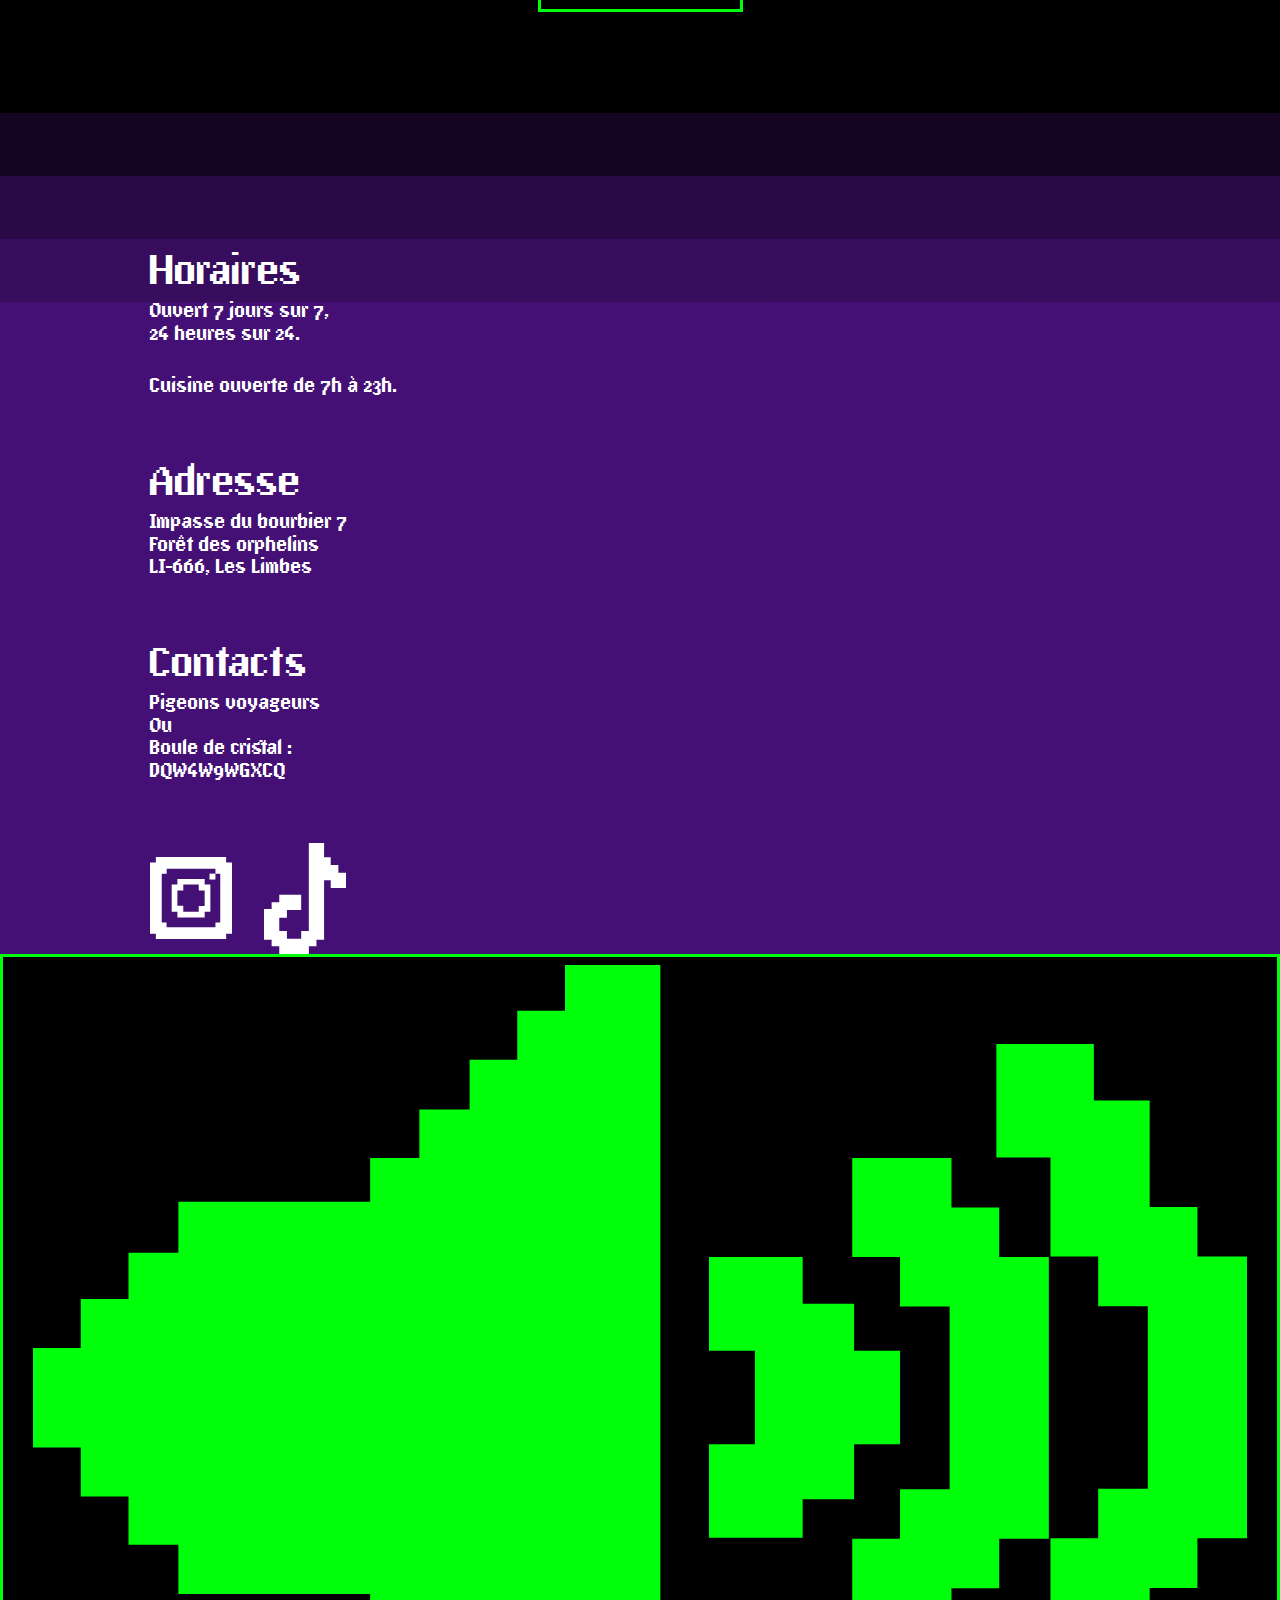
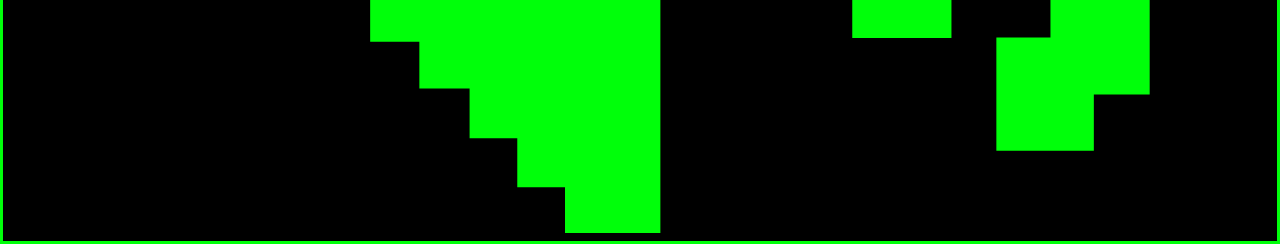
==== commit 0c693550: "Musique de fond + fondu" ====
--- a/index.html
+++ b/index.html
@@ -26,7 +26,8 @@
                     <a class="nav-button" href="#subscription">Inscription</a>
                     <a class="nav-button" href="#contacts">Contacts</a>
                     <p>
-                      <a class="language language-fr" href="index.html">FR</a> /
+                      <a class="language language-fr" href="index.html">FR</a>
+                      /
                       <a class="language language-en" href="index-en.html"
                         >EN</a
                       >
@@ -218,6 +219,9 @@
           </div>
         </div>
       </div>
+      <div class="button-mute">
+        <img class="button" src="img/speaker-on.svg" alt="Haut-parleur" />
+      </div>
     </footer>
     <script src="js/main.js"></script>
   </body>
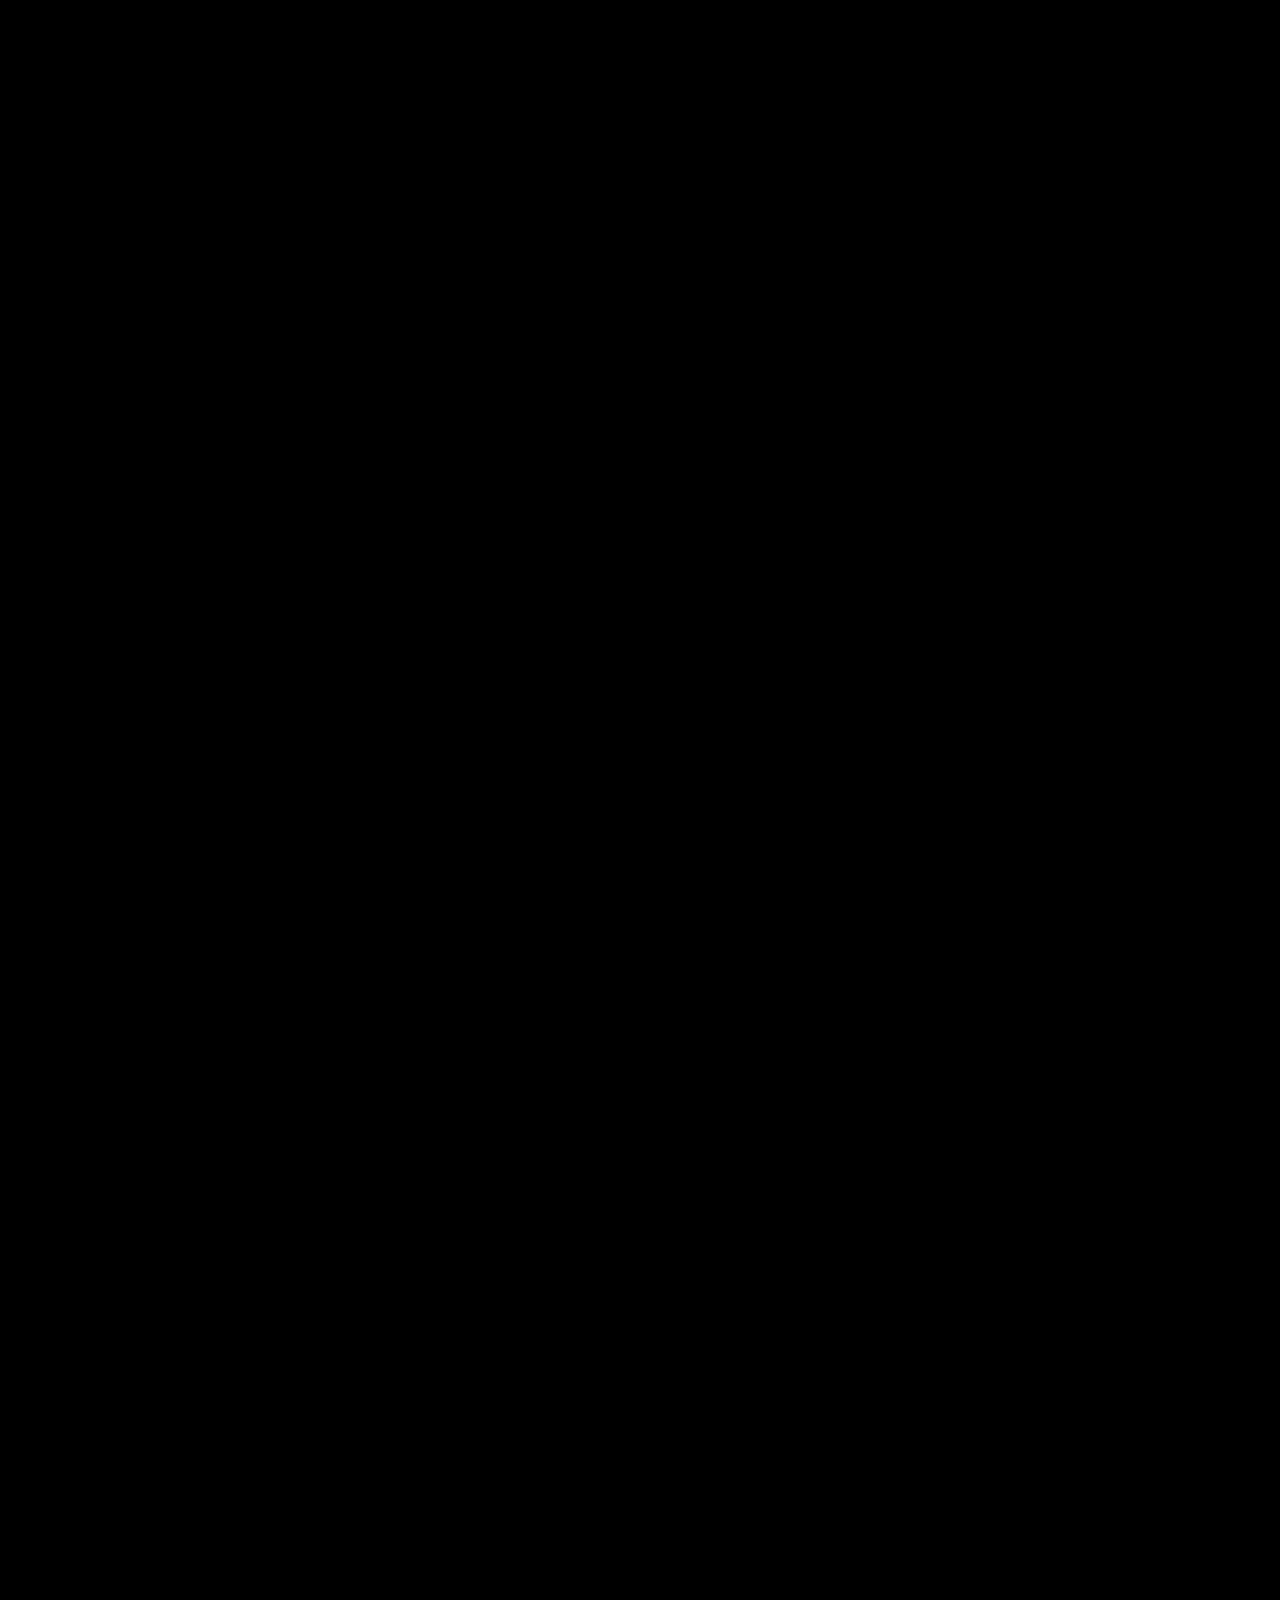
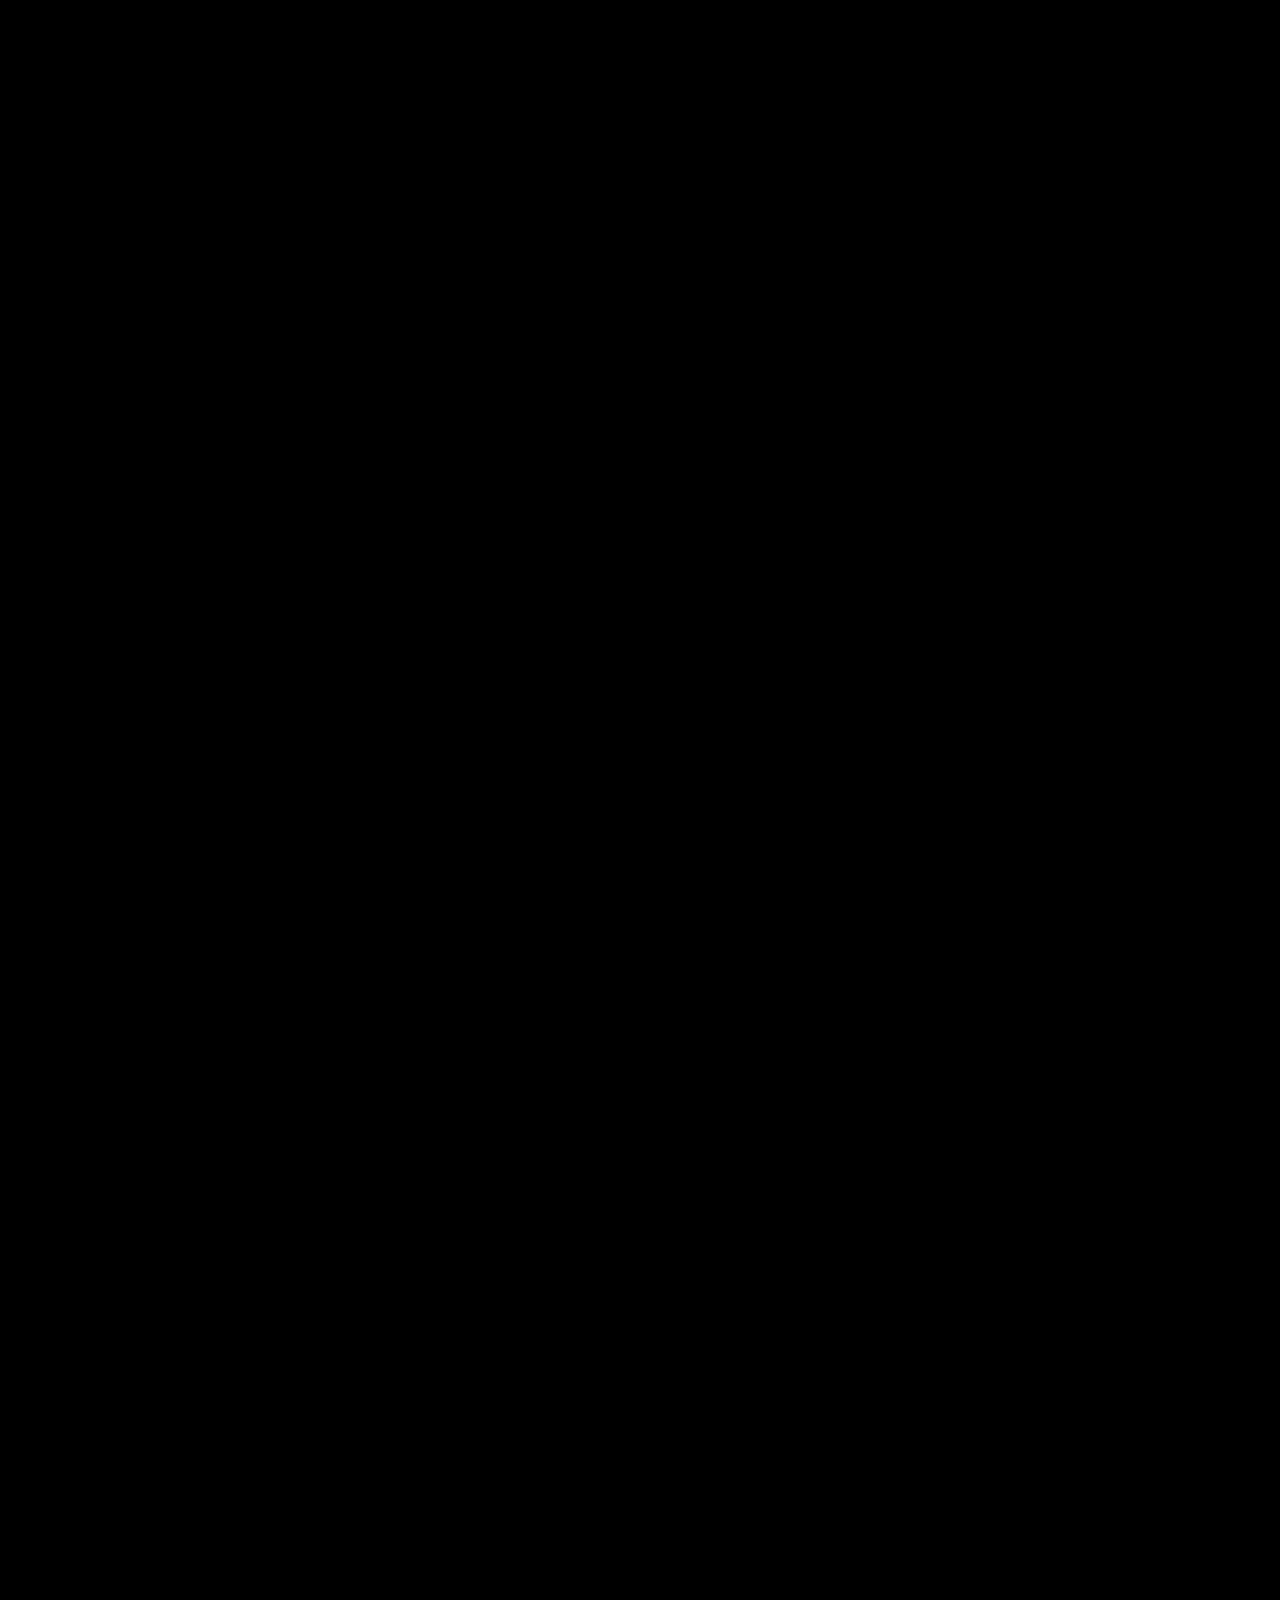
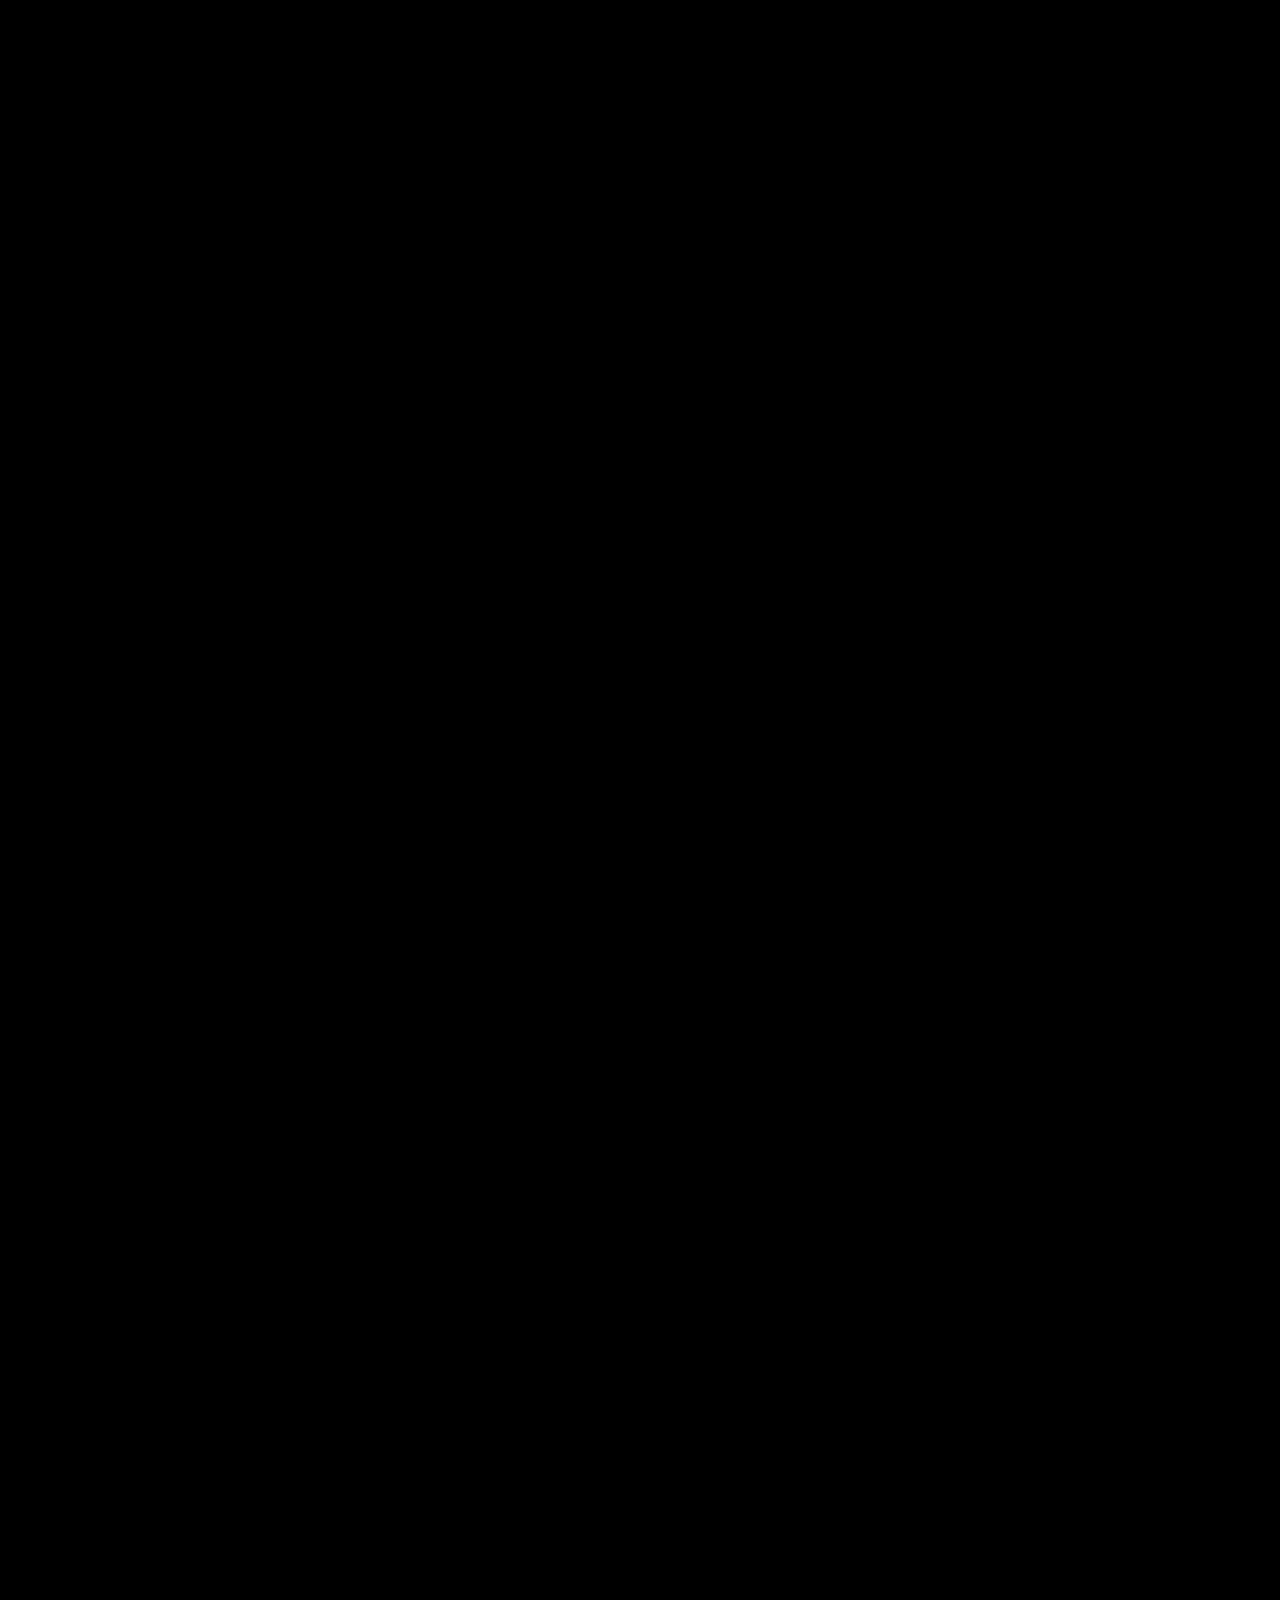
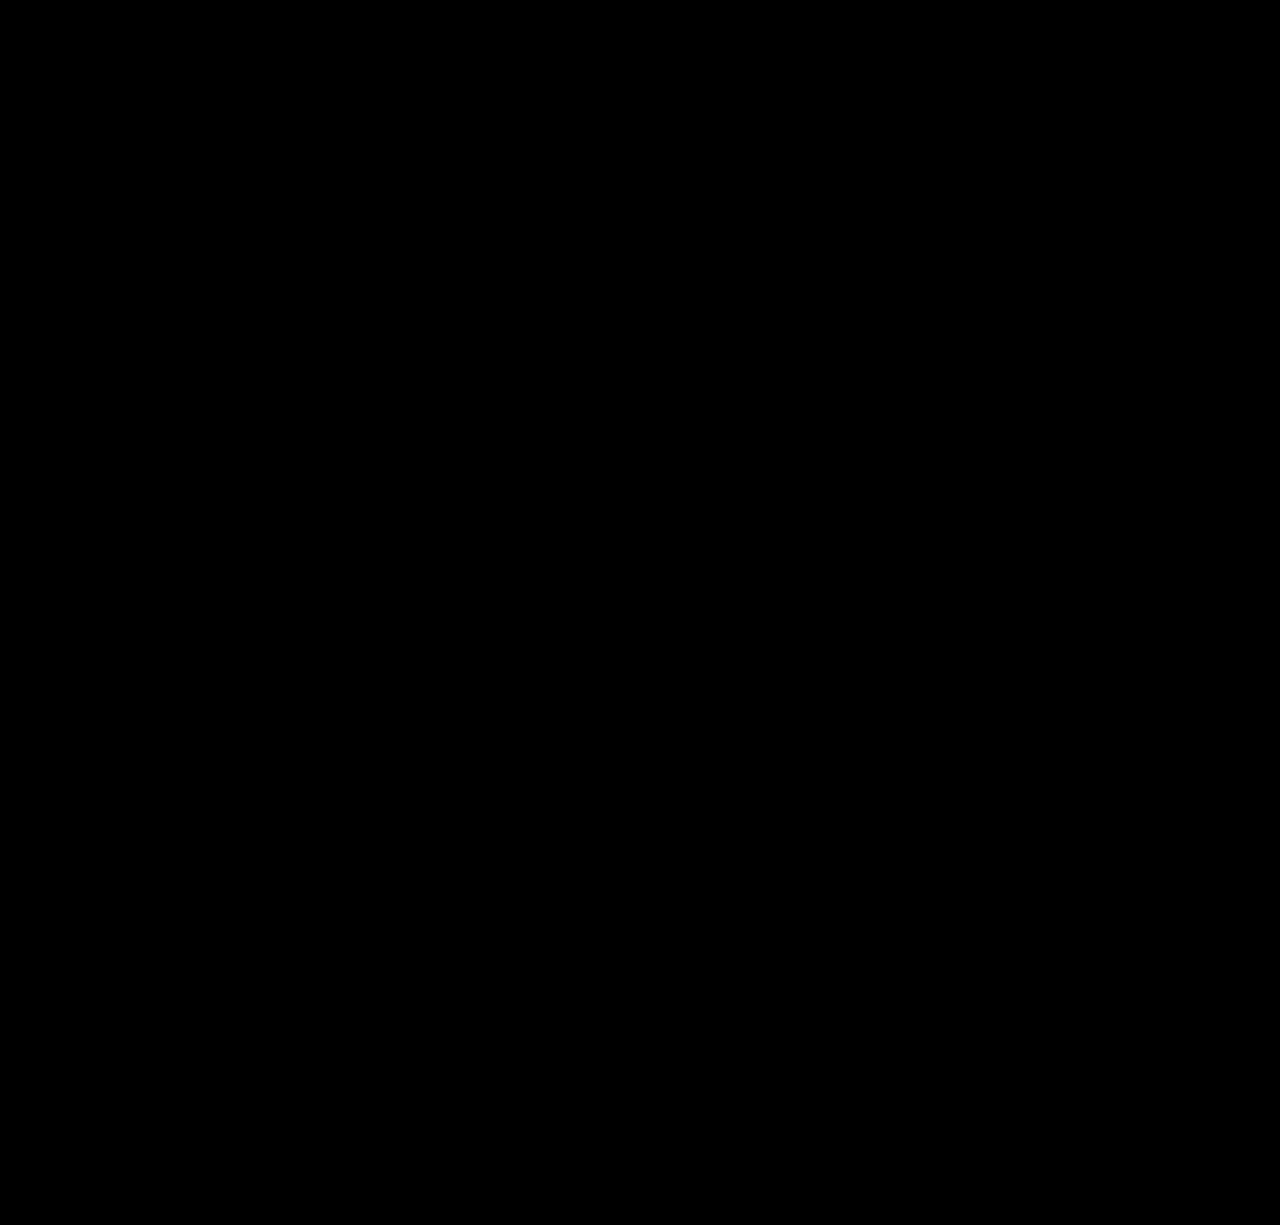
==== commit f817ca14: "Bouton son + tête de dragon" ====
--- a/index.html
+++ b/index.html
@@ -17,7 +17,7 @@
             <nav>
               <div class="col-12">
                 <div class="navbar">
-                  <a href=""
+                  <a href="index.html"
                     ><img src="img/logo-wyverne.svg" alt="Logo de La Wyverne"
                   /></a>
                   <div class="nav-desktop">
@@ -68,6 +68,7 @@
           <div class="row">
             <div class="col-12">
               <div class="titlebox">
+                <img src="img/dragon.svg" alt="Tête de dragon avec couverts" />
                 <h1>La Wyverne</h1>
                 <p>
                   Bienvenue à la taverne la plus renommée des Limbes!<br />
@@ -220,7 +221,16 @@
         </div>
       </div>
       <div class="button-mute">
-        <img class="button" src="img/speaker-on.svg" alt="Haut-parleur" />
+        <img
+          class="button button-off"
+          src="img/speaker-off.svg"
+          alt="Haut-parleur (off)"
+        />
+        <img
+          class="button button-on"
+          src="img/speaker-on.svg"
+          alt="Haut-parleur (on)"
+        />
       </div>
     </footer>
     <script src="js/main.js"></script>
--- a/css/main.css
+++ b/css/main.css
@@ -52,6 +52,21 @@
   font-style: normal;
 }
 
+@keyframes body {
+  0% {
+    opacity: 0;
+  }
+  30% {
+    opacity: 30%;
+  }
+  60% {
+    opacity: 60%;
+  }
+  100% {
+    opacity: 100%;
+  }
+}
+
 body {
   -webkit-font-smoothing: antialiased;
   -moz-osx-font-smoothing: grayscale;
@@ -63,6 +78,11 @@
   background-color: var(--black-color);
   font-family: "pixantiquamedium", serif;
   padding-top: 67px;
+  opacity: 0;
+  animation-name: body;
+  animation-duration: 2s;
+  animation-fill-mode: forwards;
+  animation-timing-function: linear;
 }
 
 a {
@@ -243,7 +263,16 @@
 }
 
 .titlebox {
-  padding: 42px 0 57px;
+  display: flex;
+  flex-flow: column nowrap;
+  align-items: center;
+  padding: 55px 0 120px;
+}
+
+.titlebox img {
+  max-width: 100px;
+  position: relative;
+  top: 7px;
 }
 
 h1 {
@@ -288,11 +317,13 @@
   text-align: center;
   display: block;
   text-decoration: none;
+  transition: 200ms ease-in-out;
 }
 
 .button:hover {
   color: var(--white-color);
   border: 2px solid var(--white-color);
+  transform: scale(112%);
 }
 
 main {
@@ -361,6 +392,12 @@
   h2 {
     font-size: 29px;
   }
+
+  .titlebox img {
+    max-width: 150px;
+    position: relative;
+    top: 10px;
+  }
 }
 
 @media (min-width: 1200px) {
@@ -390,6 +427,13 @@
   .button:hover {
     color: var(--white-color);
     border: 3px solid var(--white-color);
+    transform: scale(112%);
+  }
+
+  .titlebox img {
+    max-width: 250px;
+    position: relative;
+    top: 20px;
   }
 }
 
@@ -623,6 +667,47 @@
   }
 }
 
+.button-mute img {
+  width: 60px;
+  height: 60px;
+  padding: 15px 10px;
+  position: fixed;
+  z-index: 2;
+  bottom: 0;
+  right: 0;
+  margin: 0 30px 30px 0;
+}
+
+.button-off {
+  display: none;
+}
+
+footer .button:hover {
+  border: 2px solid var(--green-color);
+}
+
+.button-mute.is-off .button-on {
+  display: none;
+}
+
+.button-mute.is-off .button-off {
+  display: block;
+}
+
+@media (min-width: 992px) {
+  .button-mute img {
+    width: 87px;
+    height: 87px;
+    margin: 0 50px 50px 0;
+  }
+}
+
+@media (min-width: 1200px) {
+  footer .button:hover {
+    border: 3px solid var(--green-color);
+  }
+}
+
 .maintenance {
   display: flex;
   flex-direction: column;
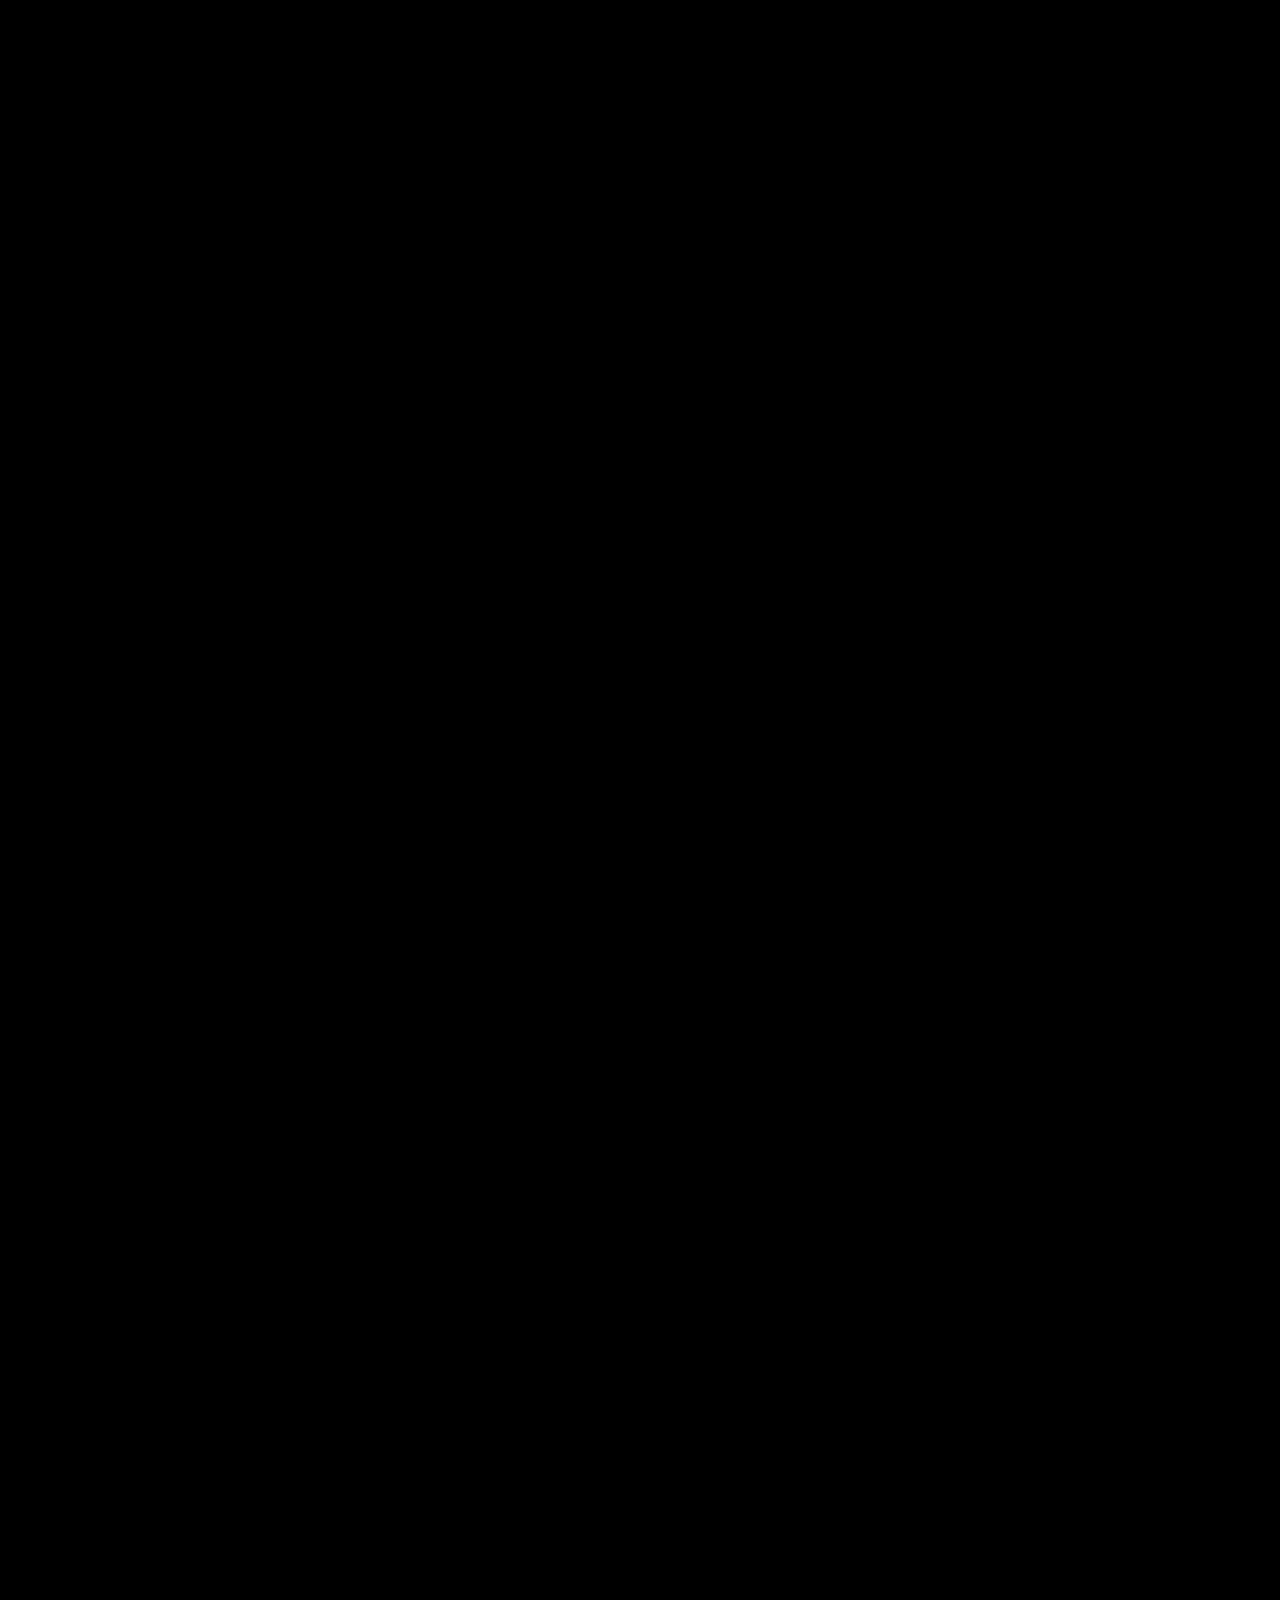
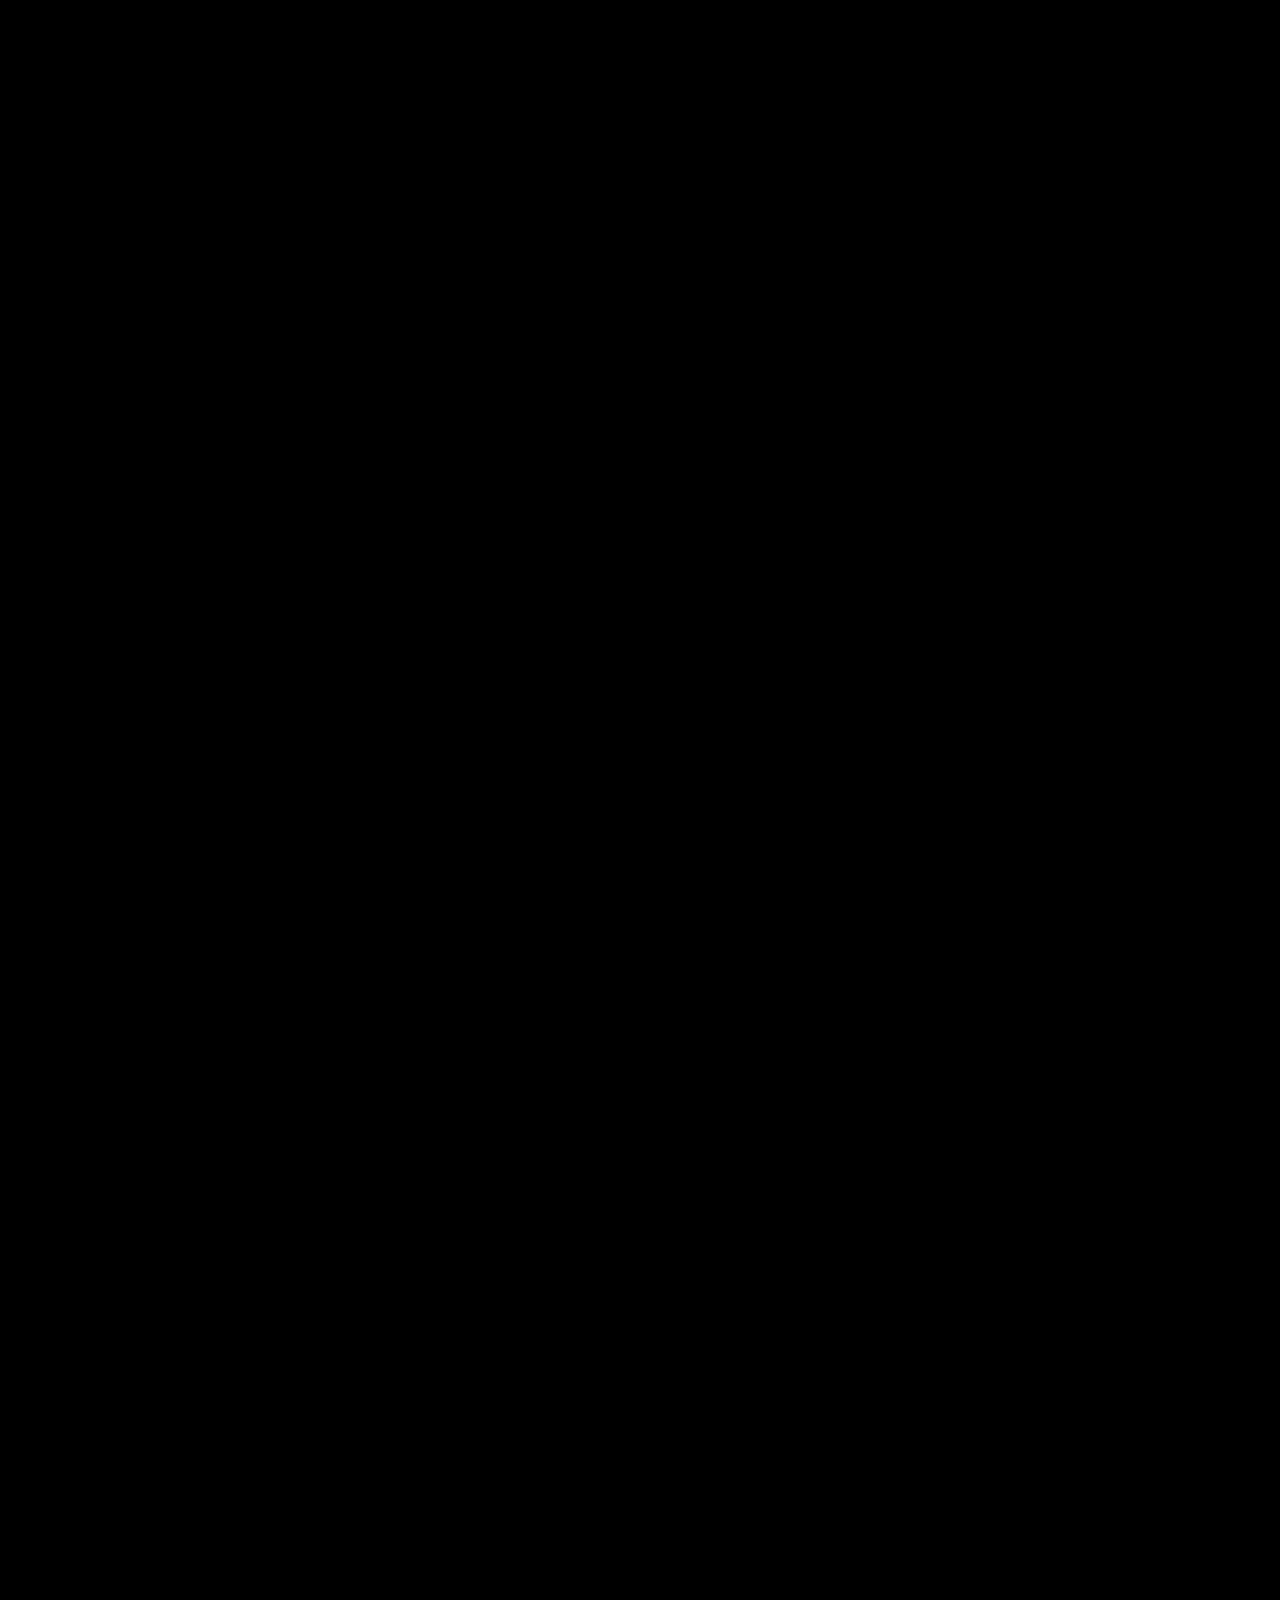
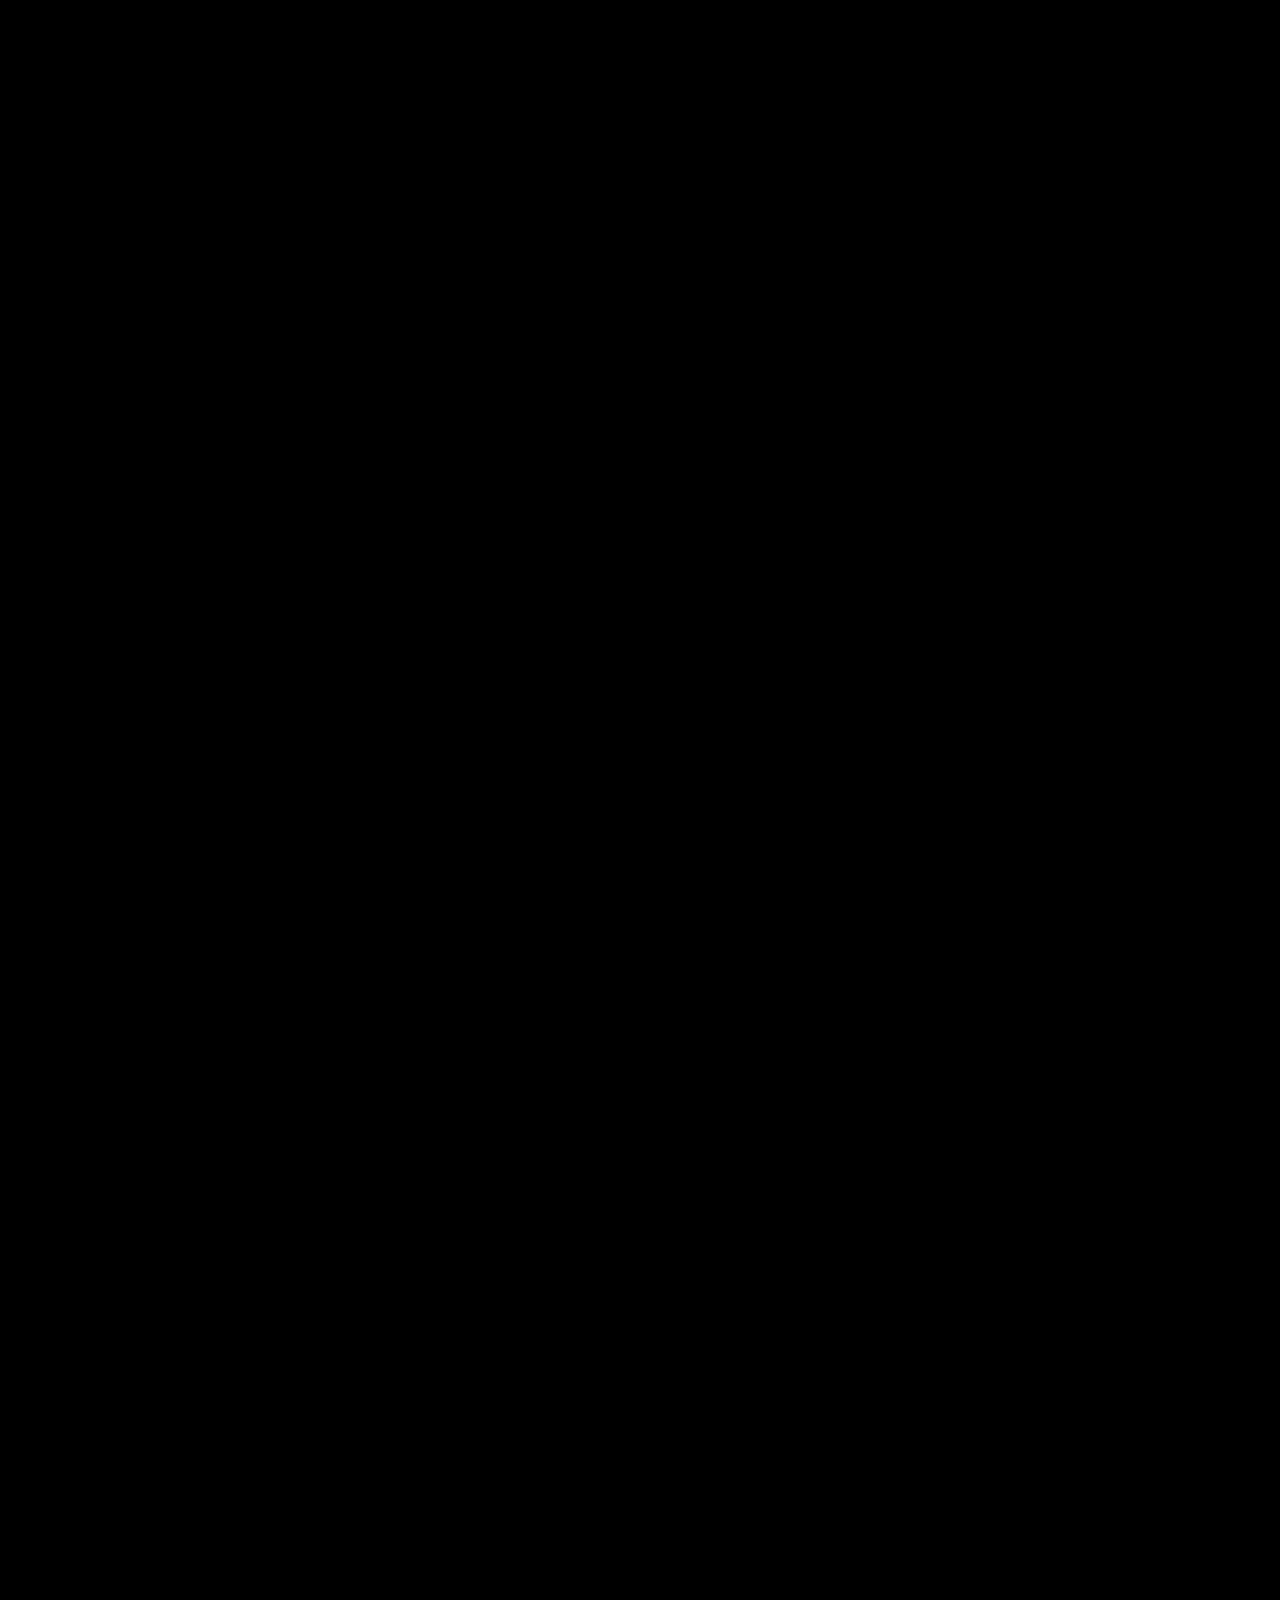
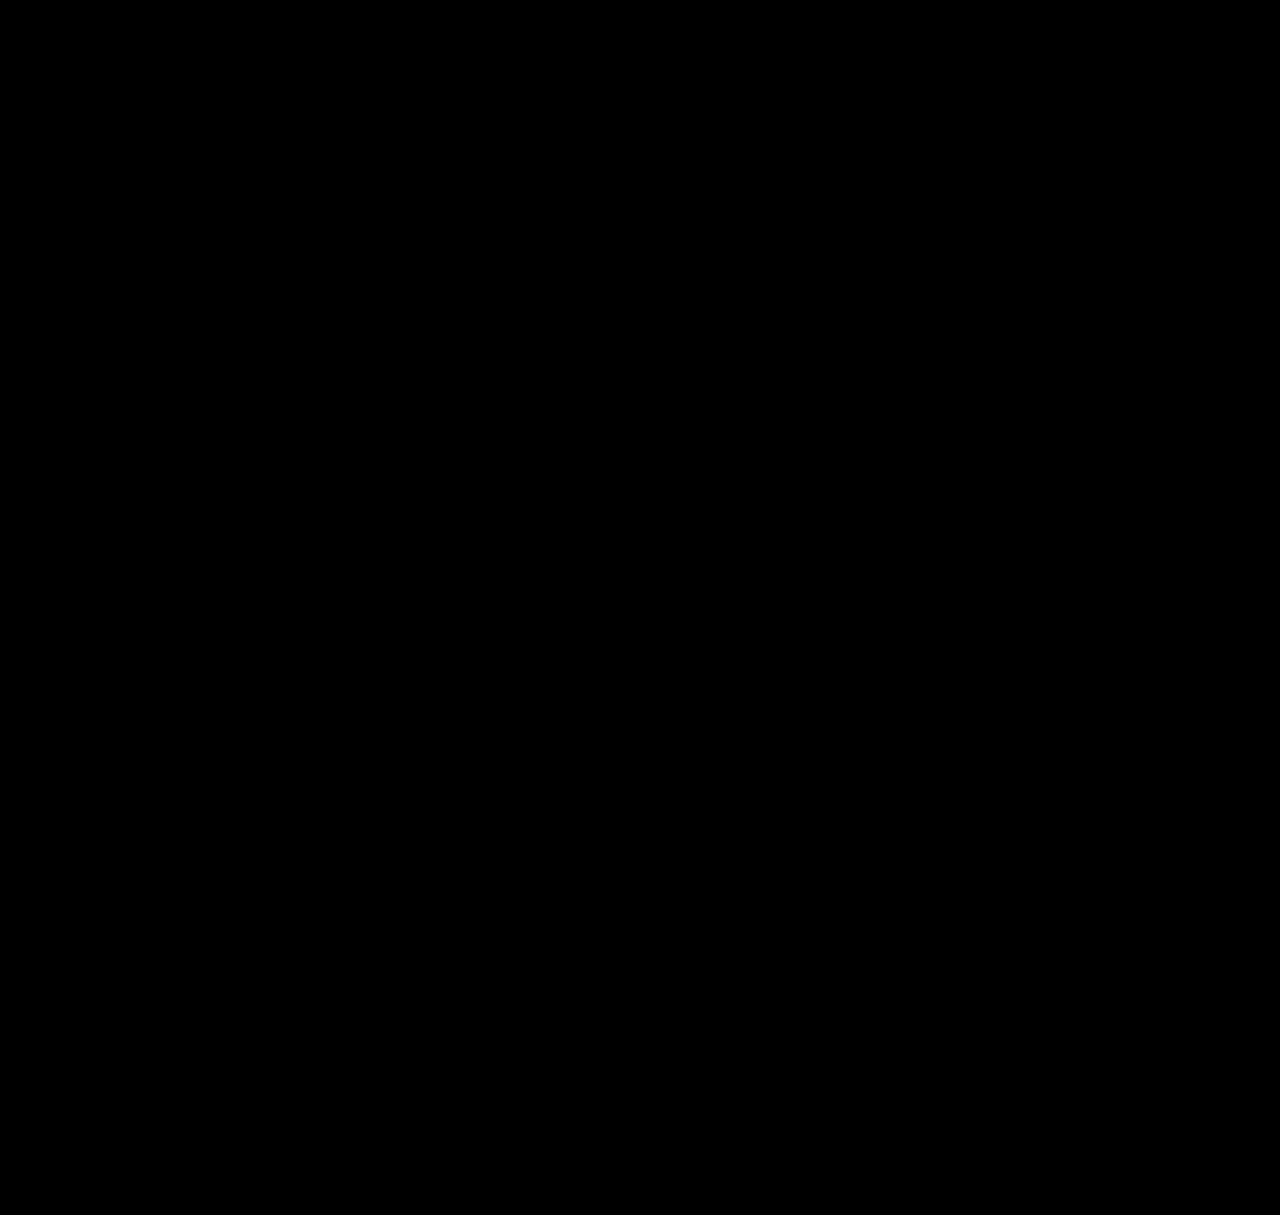
==== commit 9c6ead8e: "Corrections mineures" ====
--- a/index.html
+++ b/index.html
@@ -196,8 +196,8 @@
           <div class="col-6 col-md-3">
             <h4>Adresse</h4>
             <p>
-              Impasse du bourbier 7<br />
-              Forêt des orphelins<br />
+              Impasse du Bourbier 7<br />
+              Forêt des Orphelins<br />
               LI-666, Les Limbes
             </p>
           </div>
@@ -207,7 +207,7 @@
               Pigeons voyageurs<br />
               Ou<br />
               Boule de cristal :<br />
-              DQW4W9WGXCQ
+              DQW-4W9-WGX-CQ
             </p>
           </div>
           <div class="col-6 col-md-3">
--- a/css/main.css
+++ b/css/main.css
@@ -266,7 +266,7 @@
   display: flex;
   flex-flow: column nowrap;
   align-items: center;
-  padding: 55px 0 120px;
+  padding: 45px 0 120px;
 }
 
 .titlebox img {
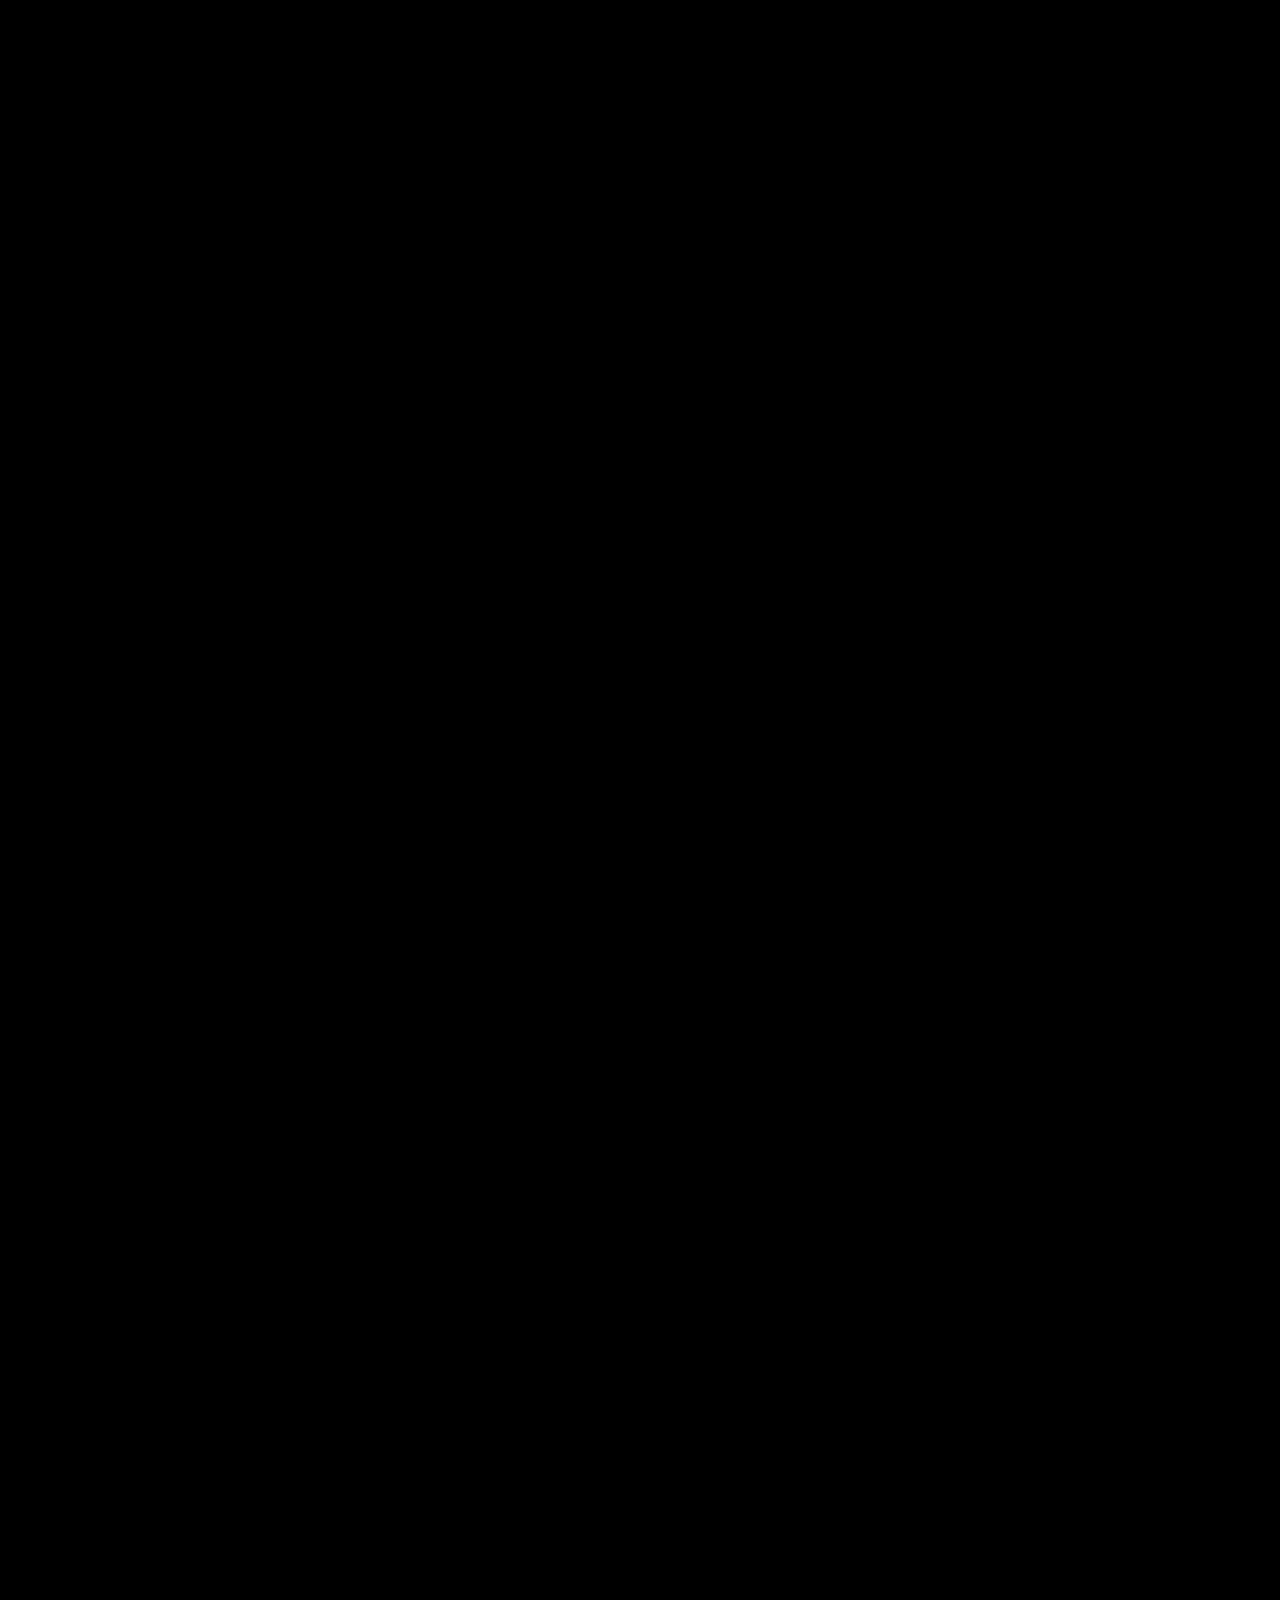
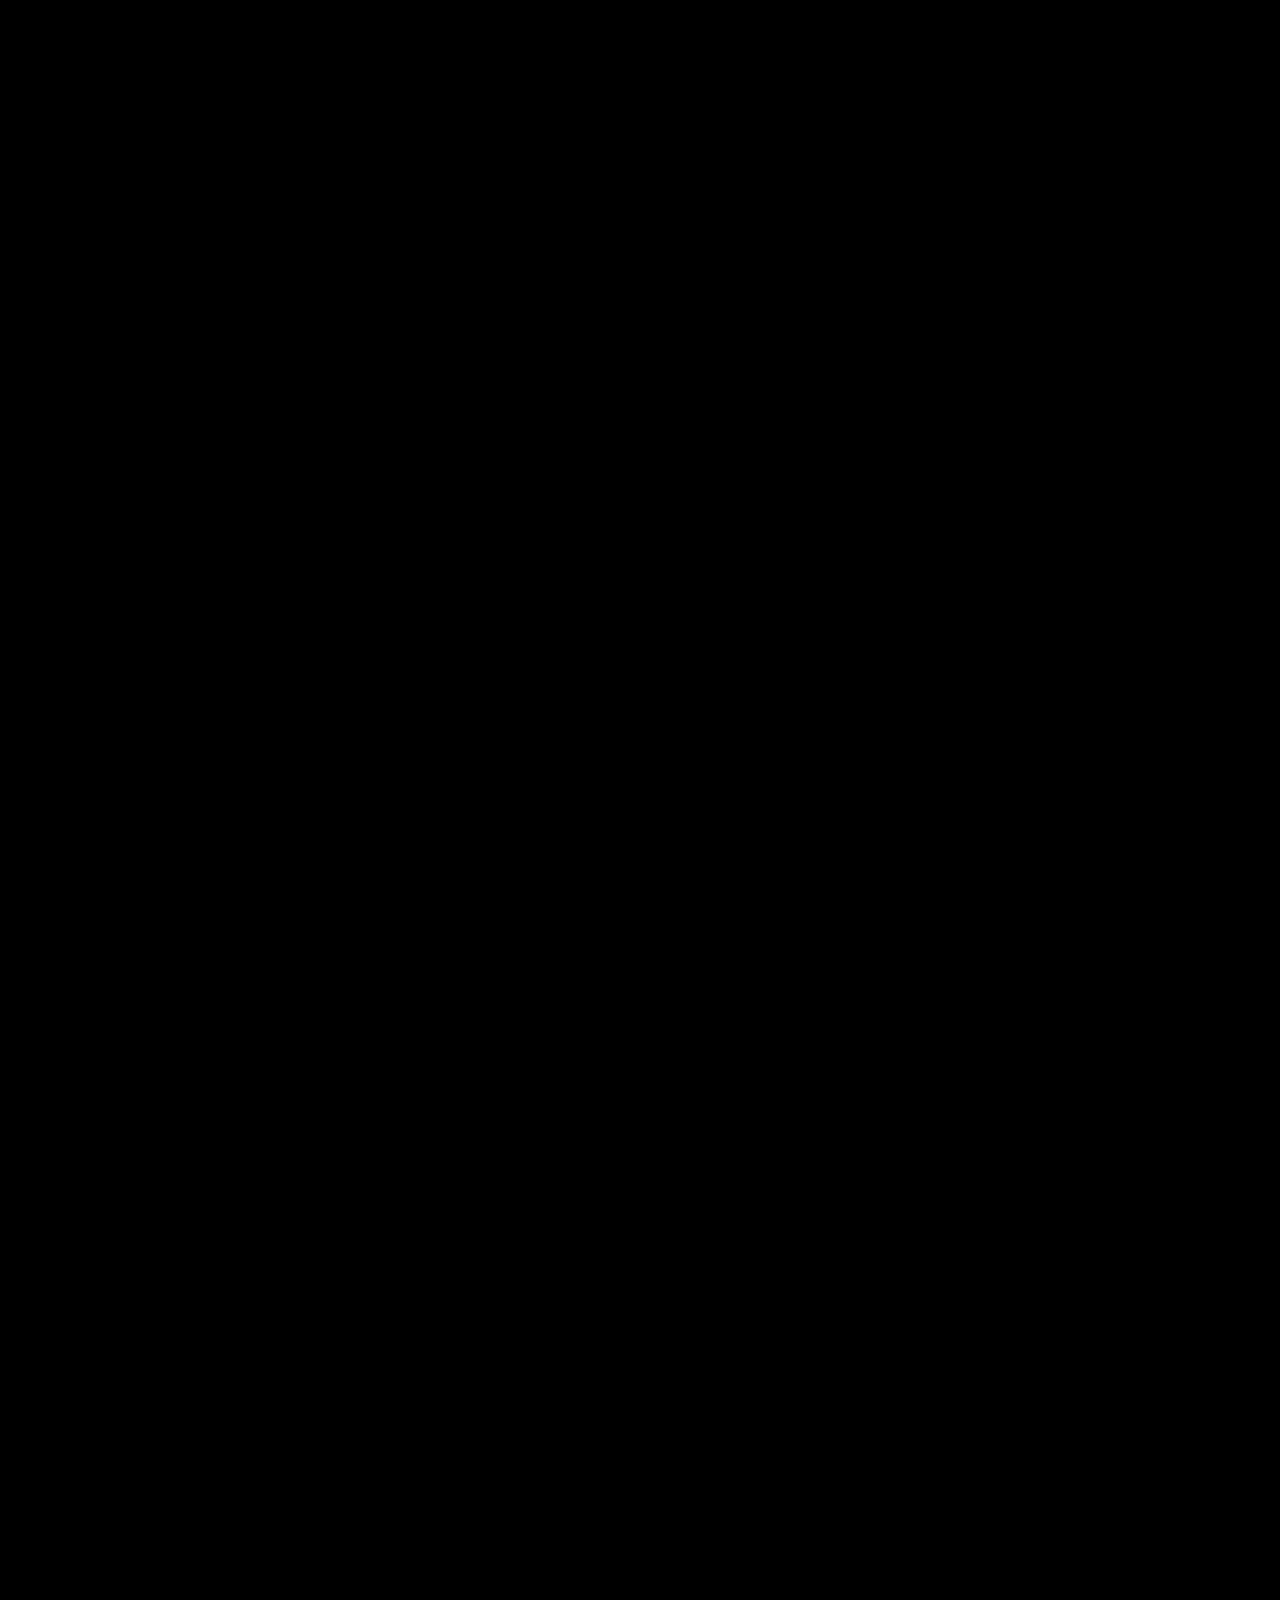
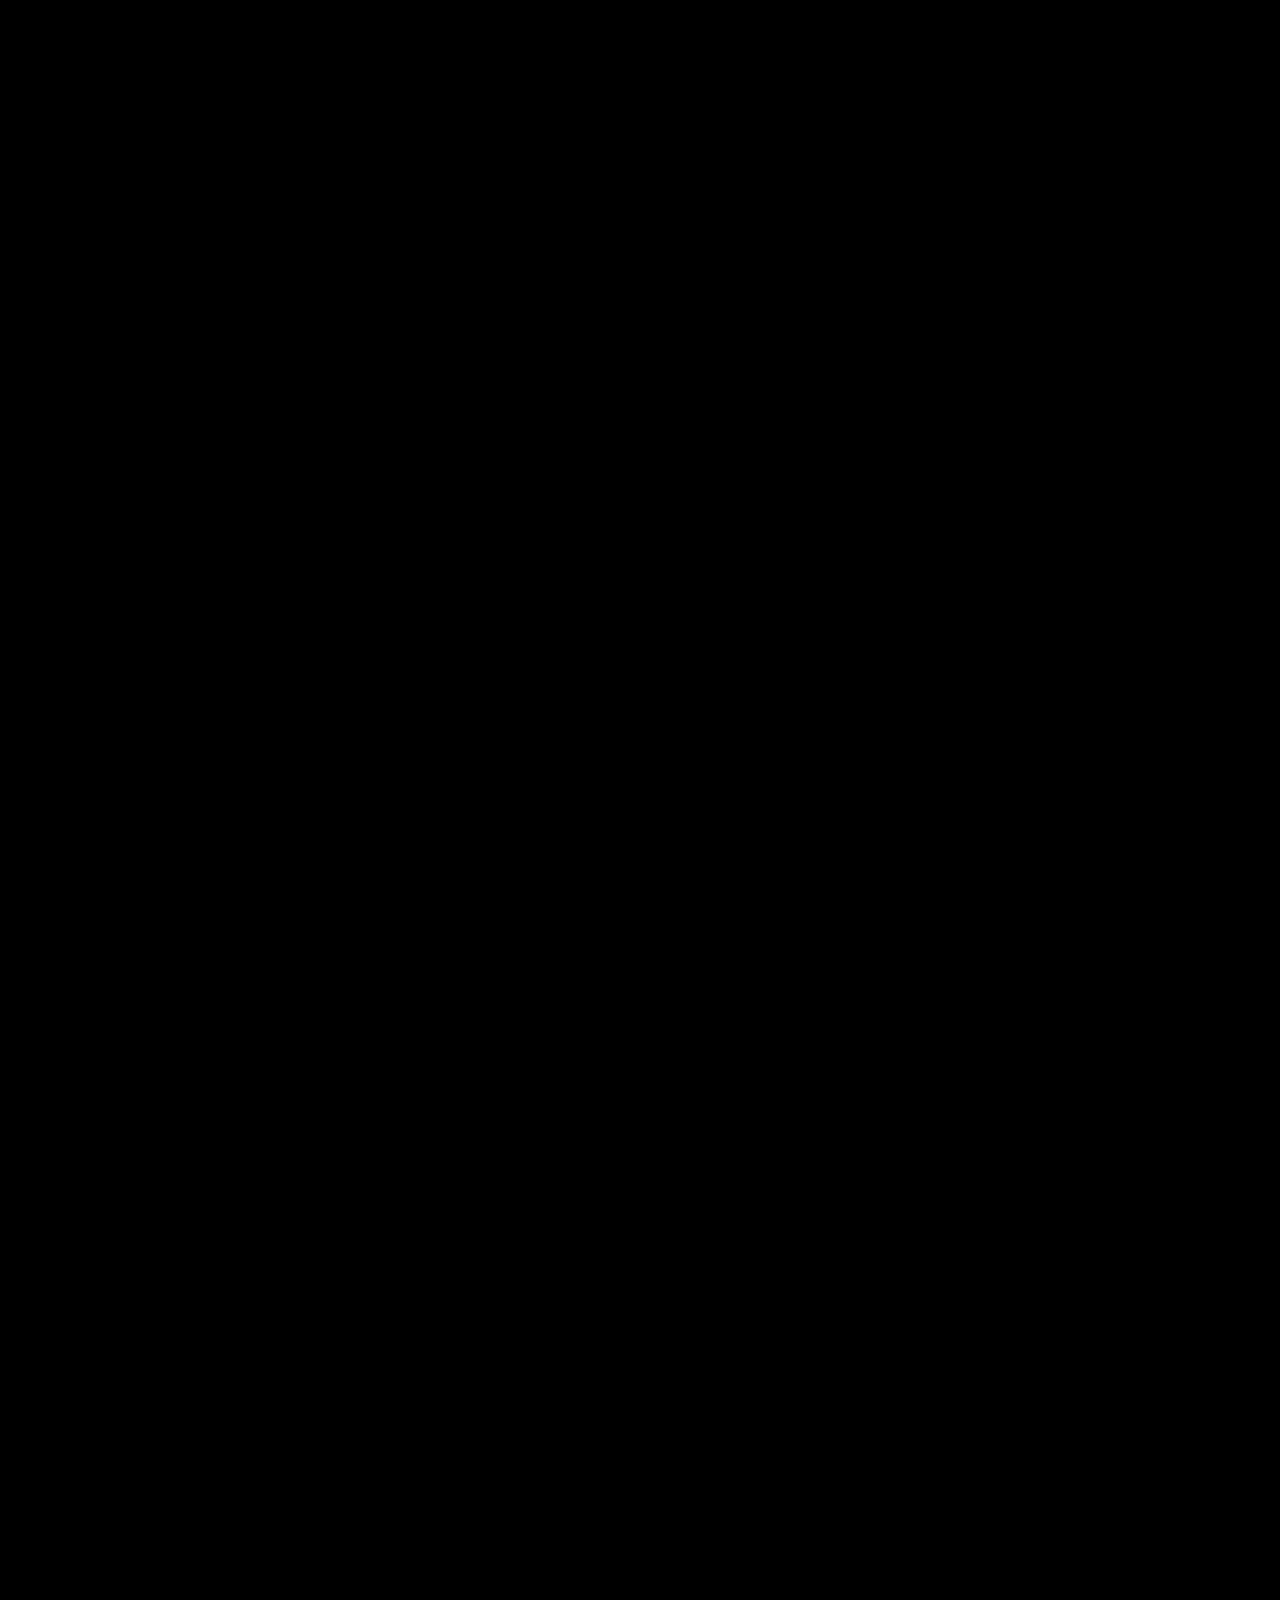
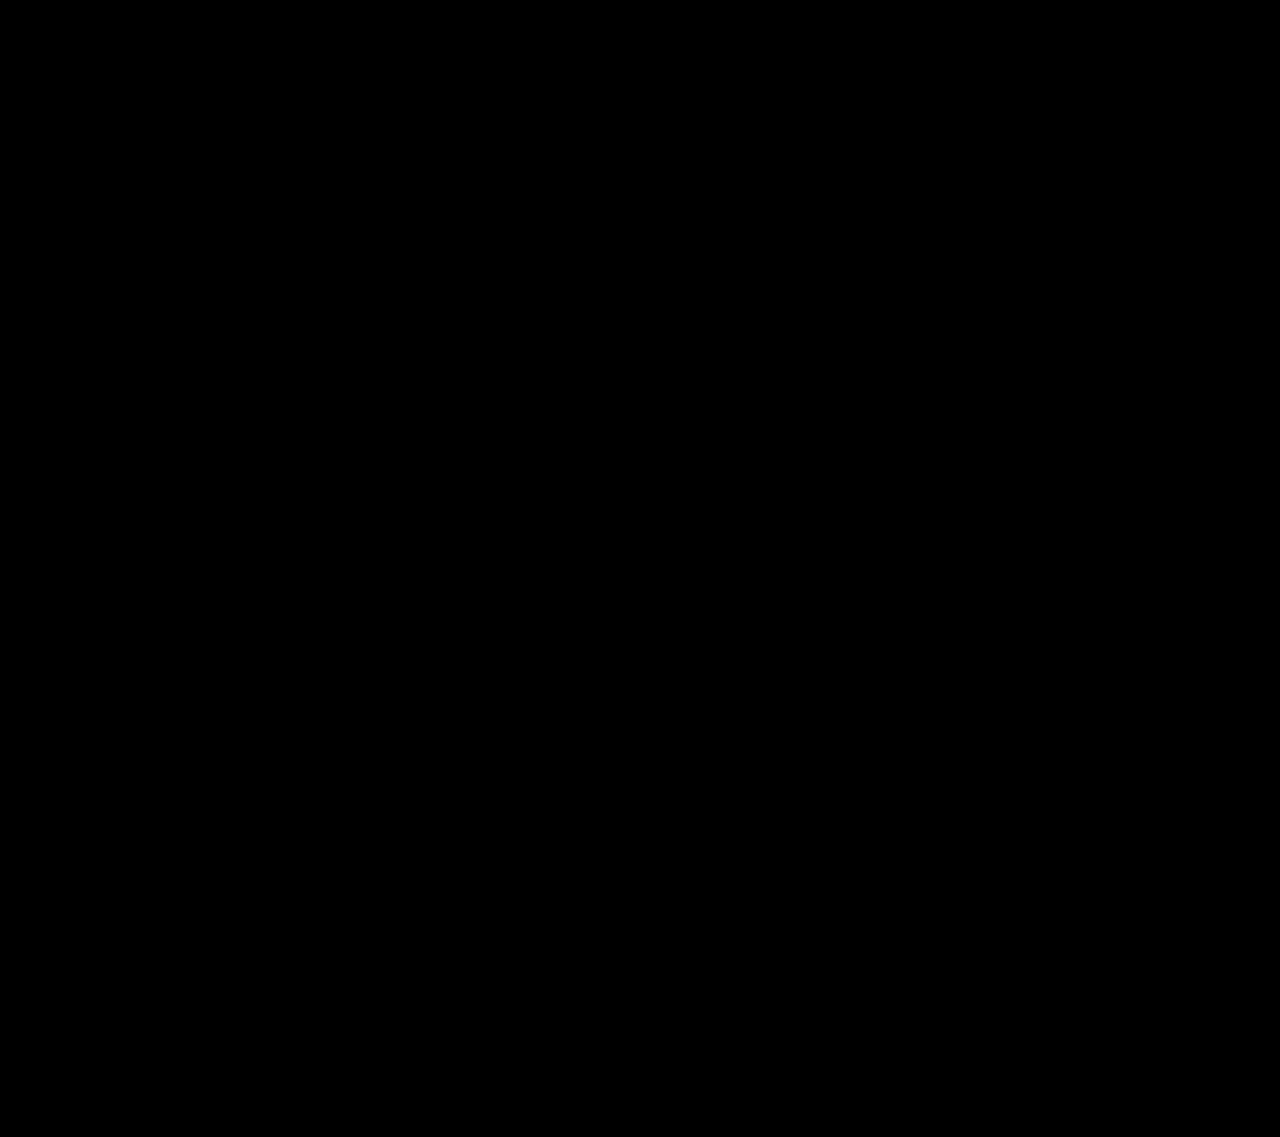
==== commit ff77dc57: "Carte + cache pour le son" ====
--- a/index.html
+++ b/index.html
@@ -36,27 +36,27 @@
                   <div class="burger">
                     <img class="img img-menu" src="img/menu.svg" alt="Menu" />
                   </div>
-                  <div class="filter">
-                    <div class="menu">
-                      <ul>
-                        <li><a href="#menu">Carte</a></li>
-                        <li><a href="#suppliers">Fournisseurs</a></li>
-                        <li><a href="#subscription">Inscription</a></li>
-                        <li><a href="#contacts">Contacts</a></li>
-                        <li>
-                          <p>
-                            <a class="language language-fr" href="index.html"
-                              >FR</a
-                            >
-                            /
-                            <a class="language language-en" href="index-en.html"
-                              >EN</a
-                            >
-                          </p>
-                        </li>
-                      </ul>
-                    </div>
+                  <div class="menu">
+                    <img src="img/xmark.svg" alt="Fermer" />
+                    <ul>
+                      <li><a href="#menu">Carte</a></li>
+                      <li><a href="#suppliers">Fournisseurs</a></li>
+                      <li><a href="#subscription">Inscription</a></li>
+                      <li><a href="#contacts">Contacts</a></li>
+                      <li>
+                        <p>
+                          <a class="language language-fr" href="index.html"
+                            >FR</a
+                          >
+                          /
+                          <a class="language language-en" href="index-en.html"
+                            >EN</a
+                          >
+                        </p>
+                      </li>
+                    </ul>
                   </div>
+                  <div class="filter"></div>
                 </div>
               </div>
             </nav>
@@ -182,6 +182,18 @@
         </div>
       </div>
     </main>
+    <div class="button-mute">
+      <img
+        class="button button-on"
+        src="img/speaker-on.svg"
+        alt="Haut-parleur (on)"
+      />
+      <img
+        class="button button-off"
+        src="img/speaker-off.svg"
+        alt="Haut-parleur (off)"
+      />
+    </div>
     <footer>
       <div class="bg-color">
         <div class="row" id="contacts">
@@ -189,18 +201,21 @@
             <h4>Horaires</h4>
             <p class="p-gap">
               Ouvert 7 jours sur 7,<br />
-              24 heures sur 24.
+              24 heures sur 24.<br />
+              <br />
+              Cuisine ouverte de 7h à 23h.
             </p>
-            <p>Cuisine ouverte de 7h à 23h.</p>
           </div>
           <div class="col-6 col-md-3">
             <h4>Adresse</h4>
             <p>
-              Impasse du Bourbier 7<br />
+              Impasse du Bourbier 2<br />
               Forêt des Orphelins<br />
               LI-666, Les Limbes
             </p>
-          </div>
+            <a class="map-link">Voir la carte</a>
+          </div>
+          <img class="map" src="img/map.jpg" alt="Carte" />
           <div class="col-6 col-md-3">
             <h4>Contacts</h4>
             <p>
@@ -220,18 +235,7 @@
           </div>
         </div>
       </div>
-      <div class="button-mute">
-        <img
-          class="button button-off"
-          src="img/speaker-off.svg"
-          alt="Haut-parleur (off)"
-        />
-        <img
-          class="button button-on"
-          src="img/speaker-on.svg"
-          alt="Haut-parleur (on)"
-        />
-      </div>
+      <div class="filter"></div>
     </footer>
     <script src="js/main.js"></script>
   </body>
--- a/css/main.css
+++ b/css/main.css
@@ -99,7 +99,7 @@
 .bg-nav {
   background-color: var(--black-color);
   position: fixed;
-  z-index: 2;
+  z-index: 1;
   top: 0;
   left: 0;
   right: 0;
@@ -166,23 +166,6 @@
     text-decoration: none;
     font-size: 32px;
   }
-}
-
-.nav-button {
-  margin: 0 64px 0 0;
-}
-
-.language-fr {
-  color: var(--green-color);
-}
-
-.burger {
-  position: fixed;
-  right: 30px;
-}
-
-.burger:hover {
-  cursor: pointer;
 }
 
 .filter {
@@ -191,6 +174,7 @@
   right: 0;
   bottom: 0;
   left: 0;
+  z-index: 2;
   width: 100%;
   background-color: rgba(0, 0, 0, 0);
   display: none;
@@ -199,6 +183,23 @@
 .filter.is-active {
   background-color: rgba(0, 0, 0, 0.4);
   display: block;
+}
+
+.nav-button {
+  margin: 0 64px 0 0;
+}
+
+.language-fr {
+  color: var(--green-color);
+}
+
+.burger {
+  position: fixed;
+  right: 30px;
+}
+
+.burger:hover {
+  cursor: pointer;
 }
 
 .menu {
@@ -207,8 +208,9 @@
   right: 30px;
   bottom: 200px;
   left: 30px;
+  z-index: 3;
   margin: auto;
-  padding: 50px 30px 0;
+  padding: 10px 30px 0;
   background: var(--black-color);
   opacity: 0;
   pointer-events: none;
@@ -224,6 +226,15 @@
   pointer-events: auto;
 }
 
+.menu img {
+  max-width: 32px;
+  margin: 0 0 0 215px;
+}
+
+.menu img:hover {
+  cursor: pointer;
+}
+
 .menu a {
   font-size: 20px;
   text-decoration: none;
@@ -244,9 +255,14 @@
 
 @media (min-width: 768px) {
   .menu {
-    padding: 35px 30px 0;
+    padding: 10px 30px 0;
     width: 400px;
-    height: 350px;
+    height: 380px;
+  }
+
+  .menu img {
+    max-width: 35px;
+    margin: 0 0 0 315px;
   }
 
   .menu a {
@@ -290,10 +306,6 @@
 
   h1 {
     font-size: 78px;
-  }
-
-  .filter {
-    opacity: 0;
   }
 }
 
@@ -587,6 +599,11 @@
 
 .article-subscription {
   padding: 0 25px 0;
+}
+
+footer {
+  position: relative;
+  z-index: 1;
 }
 
 footer .bg-color {
@@ -602,7 +619,7 @@
     rgba(69, 16, 118, 1) 22.5%,
     rgba(69, 16, 118, 1) 100%
   );
-  padding: 135px 25px 0;
+  padding: 135px 25px 20px;
 }
 
 h4 {
@@ -613,12 +630,12 @@
 
 footer p {
   font-size: 13px;
-  margin: 0 0 61px;
+  margin: 0 0 20px;
 }
 
 footer img {
   max-width: 50px;
-  margin: 0 22px 0 0;
+  margin: 20px 22px 0 0;
   transition: 200ms ease-in-out;
 }
 
@@ -640,7 +657,7 @@
   }
 
   footer .bg-color {
-    padding: 135px 80px 0 120px;
+    padding: 135px 80px 20px 120px;
   }
 
   .article-subscription p {
@@ -663,8 +680,13 @@
   }
 
   footer .bg-color {
-    padding: 135px 80px 0 150px;
-  }
+    padding: 135px 80px 20px 150px;
+  }
+}
+
+.button-mute {
+  position: fixed;
+  z-index: 1;
 }
 
 .button-mute img {
@@ -672,7 +694,6 @@
   height: 60px;
   padding: 15px 10px;
   position: fixed;
-  z-index: 2;
   bottom: 0;
   right: 0;
   margin: 0 30px 30px 0;
@@ -722,3 +743,81 @@
 .maintenance img {
   max-width: 130px;
 }
+
+.map-link {
+  font-size: 13px;
+  text-decoration: underline solid var(--white-color);
+}
+
+.map-link:hover {
+  color: var(--green-color);
+  text-decoration: underline solid var(--green-color);
+  cursor: pointer;
+}
+
+.map {
+  position: fixed;
+  top: 160px;
+  right: 30px;
+  bottom: 200px;
+  left: 30px;
+  z-index: 3;
+  margin: auto;
+  opacity: 0;
+  pointer-events: none;
+  transition: opacity 0.15s;
+  max-width: 450px;
+  border: 2px solid var(--white-color);
+  padding: 0;
+}
+
+.map:hover {
+  transform: none;
+}
+
+.map.is-active {
+  opacity: 1;
+  pointer-events: auto;
+}
+
+@media (min-width: 768px) {
+  .map {
+    position: fixed;
+    top: 160px;
+    right: 30px;
+    bottom: 200px;
+    left: 30px;
+    z-index: 3;
+    margin: auto;
+    opacity: 0;
+    pointer-events: none;
+    transition: opacity 0.15s;
+    max-width: 500px;
+  }
+}
+
+@media (min-width: 992px) {
+  .map {
+    position: fixed;
+    top: 160px;
+    right: 30px;
+    bottom: 200px;
+    left: 30px;
+    z-index: 3;
+    margin: auto;
+    opacity: 0;
+    pointer-events: none;
+    transition: opacity 0.15s;
+    max-width: 580px;
+  }
+
+  .map-link {
+    font-size: 16px;
+  }
+}
+
+@media (min-width: 1200px) {
+  .map-link {
+    font-size: 18px;
+  }
+}
